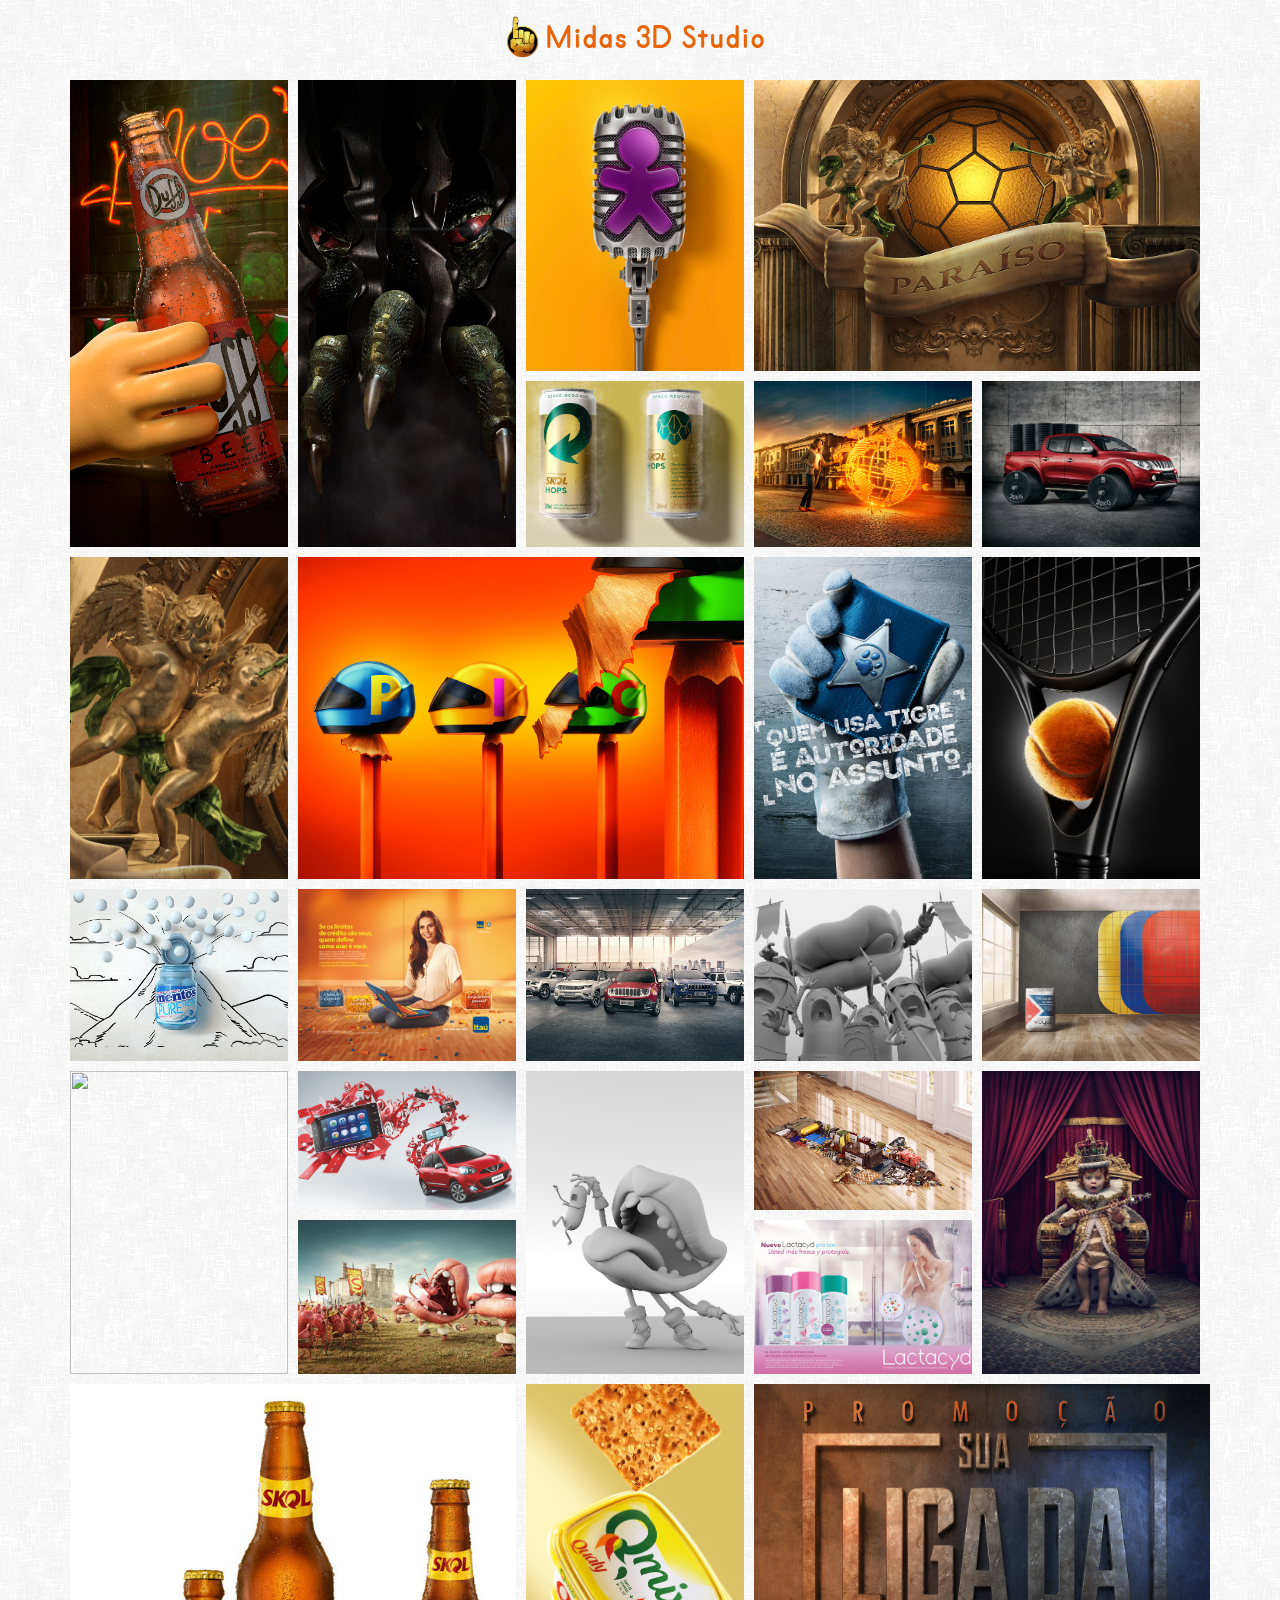
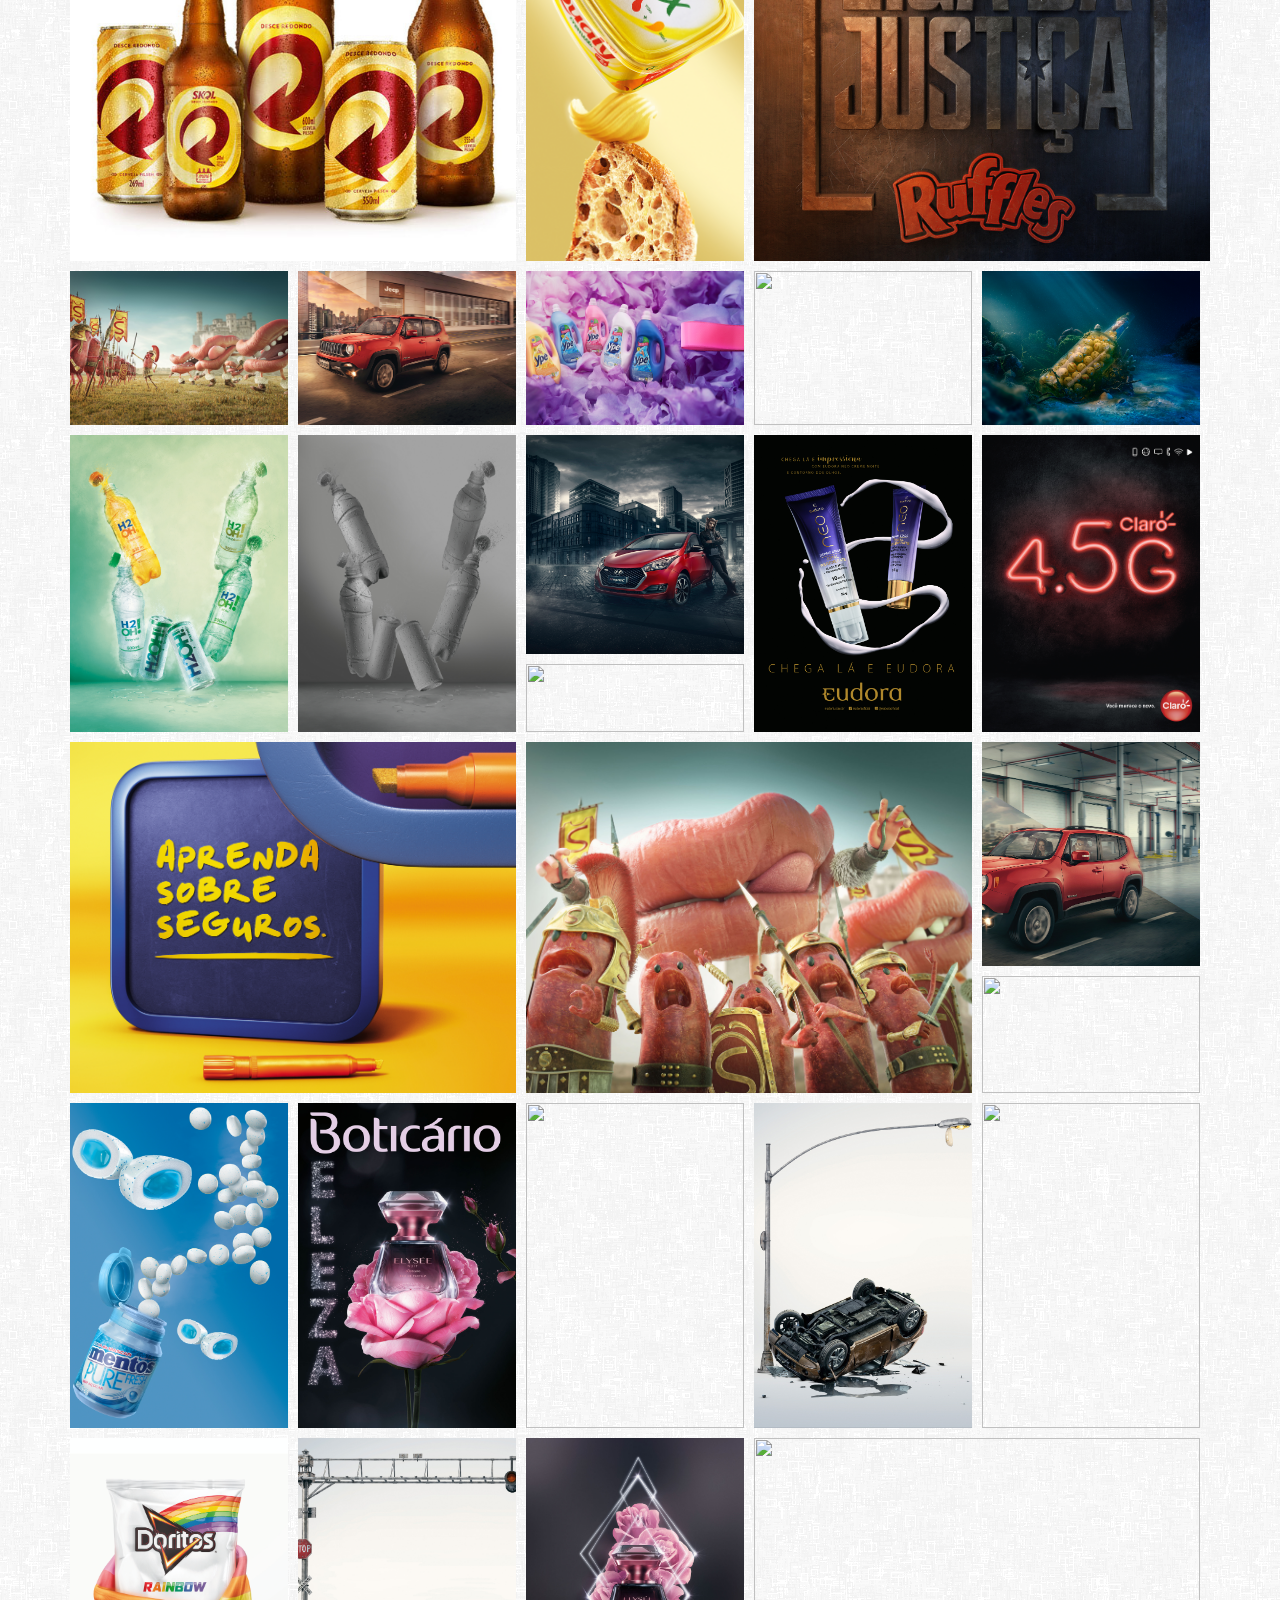
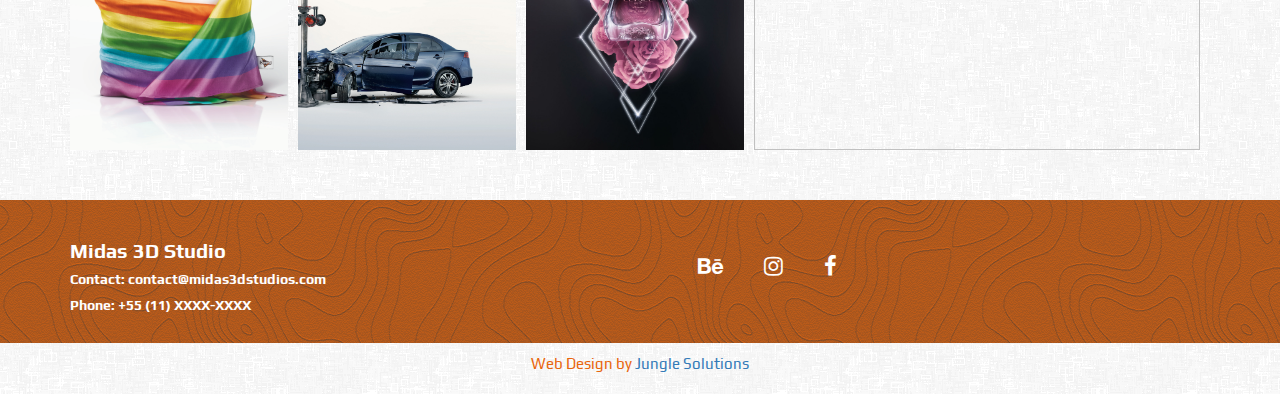
==== portfolio.html @ e20dd6f8 "add pictures" ====
<!DOCTYPE html>
<html dir="ltr">
<head>
  <meta charset="UTF-8">
  <!-- <meta name="viewport" content="width=device-width, initial-scale=1.0"> -->
  <meta name="viewport" content="width=device-width, initial-scale=1, shrink-to-fit=no">
  
  <!-- CSS files Libs -->
  <link rel="stylesheet" type="text/css" href="css/lib/bootstrap.min.css">
  <link rel="stylesheet" type="text/css" href="css/lib/lightbox.css">
  <link rel="stylesheet" type="text/css" href="css/lib/animate.css">
  <link rel="stylesheet" type="text/css" href="slick/slick.css"/>
  <link rel="stylesheet" type="text/css" href="slick/slick-theme.css"/>

  <!-- social midia icon-->
  <link rel="stylesheet" href="https://cdnjs.cloudflare.com/ajax/libs/font-awesome/4.7.0/css/font-awesome.min.css">

  <!-- Google Fonts -->
  <link href="https://fonts.googleapis.com/css?family=Marck+Script|Play" rel="stylesheet">

  <!-- CSS files -->
  <link rel="stylesheet" type="text/css" href="css/main.css">
  <link rel="stylesheet" type="text/css" href="css/header-portfolio.css">
  <link rel="stylesheet" type="text/css" href="css/sub-menus.css">
  <link rel="stylesheet" type="text/css" href="css/mosaic-portfolio.css">
  <link rel="stylesheet" type="text/css" href="css/signature.css">
	<link rel="stylesheet" type="text/css" href="css/footer.css">

  <title>Midas 3D Studio</title>

</head>
<body>
  <nav id="my-menu" class="navbar navbar-default navbar-fixed-top menu-style">
    <div class="container menu-container">
      <div class="navbar-header">
        <button type="button" class="navbar-toggle" data-toggle="collapse" data-target="#myNavbar">
          <span class="sr-only">Toggle navigation</span>
          <span class="icon-bar"></span>
          <span class="icon-bar"></span>
          <span class="icon-bar"></span>
        </button>
        <div class="navbar-brand">
          <a href="index.html" class ="artist-name1">
            <img class="logo"src="img/logo.png">
            <span >Midas 3D Studio</span>
          </a>
        </div>

      </div>
    </div>
  </nav>
 


<!-- Section PORTFOLIO-->

  <section id="portfolio">


    <div class="container">
      <div class="mosaic-wrap">

        <a id="img1" class="animated jackInTheBox picture-wrap" href="img/portfolio/image1.jpg" data-lightbox="roadtrip" data-title="Duff | Midas 3D Studio">
          <img  src="img/portfolio/image1.jpg" class="mosaic-picture" >
        </a>    
        <a id="img2" class="animated jackInTheBox delay-1s picture-wrap" href="img/portfolio/image2.jpg" data-lightbox="roadtrip" data-title="Monstro Mundo Estranho | Client: Editora Abril | Studio: QuadStudio">
          <img  src="img/portfolio/image2.jpg" class="mosaic-picture" >
        </a> 
		    <a id="img3" class="animated jackInTheBox delay-2s picture-wrap" href="img/portfolio/image3.jpg" data-lightbox="roadtrip" data-title="Vivo Meu Show | Client: Vivo | Agency: DPZ | Studio: Boreal">
          <img  src="img/portfolio/image3.jpg" class="mosaic-picture" >
        </a> 
        <a id="img4" class="animated jackInTheBox delay-1s picture-wrap" href="img/portfolio/image4.jpg" data-lightbox="roadtrip" data-title="Skol Hops | Client: Ambev | Studio: Fujocka Creative Images | Contribution: Rafael Mota">
          <img  src="img/portfolio/image4.jpg" class="mosaic-picture" >
        </a> 

        <a id="img5" class="animated jackInTheBox picture-wrap" href="img/portfolio/image5.jpg" data-lightbox="roadtrip" data-title="Paraiso | Agency: Africa | Studio: Boreal">
          <img  src="img/portfolio/image5.jpg" class="mosaic-picture" >
        </a> 

        <a id="img6" class="animated jackInTheBox picture-wrap" href="img/portfolio/image6.jpg" data-lightbox="roadtrip" data-title="Itau Cambio | Client: Itau | Agency: Dm9 | Studio: Boreal">
          <img  src="img/portfolio/image6.jpg" class="mosaic-picture" >
        </a> 
        <a id="img7" class="animated jackInTheBox picture-wrap" href="img/portfolio/image7.jpg" data-lightbox="roadtrip" data-title="Mitsubishi L200 - Academia | Client: Mitsubishi | Agency: Africa | Studio: Boreal">
          <img  src="img/portfolio/image7.jpg" class="mosaic-picture" >
        </a> 
        <a id="img8" class="animated jackInTheBox picture-wrap" href="img/portfolio/image8.jpg" data-lightbox="roadtrip" data-title="Paraiso | Agency: Africa | Studio: Boreal">
          <img  src="img/portfolio/image8.jpg" class="mosaic-picture" >
        </a> 
        <a id="img9" class="animated jackInTheBox picture-wrap" href="img/portfolio/image9.jpg" data-lightbox="roadtrip" data-title="Itau Pic | Client: Itau | Agency: Dm9 | Studio: Boreal">
          <img  src="img/portfolio/image9.jpg" class="mosaic-picture" >
        </a> 
        <a id="img10" class="animated jackInTheBox picture-wrap" href="img/portfolio/image10.jpg" data-lightbox="roadtrip" data-title="Conexoes Tigre | Client: Tigre | Studio: Boreal">
          <img  src="img/portfolio/image10.jpg" class="mosaic-picture" >
        </a> 
        <a id="img11" class="animated jackInTheBox picture-wrap" href="img/portfolio/image11.jpg" data-lightbox="roadtrip" data-title="Itau | Agency: Africa | Studio: Boreal">
          <img  src="img/portfolio/image11.jpg" class="mosaic-picture" >
        </a> 
         <a id="img12" class="animated jackInTheBox picture-wrap" href="img/portfolio/image12.jpg" data-lightbox="roadtrip" data-title="Mentos Vulcao | Client: Mentos | Agency: Neogama | Studio: Boreal">
          <img  src="img/portfolio/image12.jpg" class="mosaic-picture" >
        </a> 
         <a id="img13" class="animated jackInTheBox picture-wrap" href="img/portfolio/image13.jpg" data-lightbox="roadtrip" data-title="Itau | Client: Itau | Studio: Boreal">
          <img  src="img/portfolio/image13.jpg" class="mosaic-picture" >
        </a>               
         <a id="img14" class="animated jackInTheBox picture-wrap" href="img/portfolio/image14.jpg" data-lightbox="roadtrip" data-title="Jeep | Client: Jeep | Agency: LeoBurnett | Studio: Boreal">
          <img  src="img/portfolio/image14.jpg" class="mosaic-picture" >
        </a>     
         <a id="img15" class="animated jackInTheBox picture-wrap" href="img/portfolio/image15.jpg" data-lightbox="roadtrip" data-title="Salamitos Sadia | Client: Sadia | Studio: Boreal">
          <img  src="img/portfolio/image15.jpg" class="mosaic-picture" >
        </a>     
         <a id="img16" class="animated jackInTheBox picture-wrap" href="img/portfolio/image16.jpg" data-lightbox="roadtrip" data-title="Telha Norte | Client: Telha Norte | Agency: Ogilvy | Studio: Boreal">
          <img  src="img/portfolio/image16.jpg" class="mosaic-picture" >
        </a>     
       	<a id="img17" class="animated jackInTheBox picture-wrap" href="img/portfolio/image17.jpg" data-lightbox="roadtrip" data-title="Sangue Tipo C | Agency: Publicis | Studio: Boreal">
          <img  src="img/portfolio/image17.jpg" class="mosaic-picture" >
        </a>   
       	<a id="img18" class="animated jackInTheBox picture-wrap" href="img/portfolio/image18.jpg" data-lightbox="roadtrip" data-title="Nissan Multimidia March | Agency: LewLara | Studio: Boreal | Colaboration: Roberto Jun">
          <img  src="img/portfolio/image18.jpg" class="mosaic-picture" >
        </a> 
       	<a id="img19" class="animated jackInTheBox picture-wrap" href="img/portfolio/image19.jpg" data-lightbox="roadtrip" data-title="Salamitos Sadia | Client: Sadia | Studio: Boreal">
          <img  src="img/portfolio/image19.jpg" class="mosaic-picture" >
        </a> 
      	<a id="img20" class="animated jackInTheBox picture-wrap" href="img/portfolio/image20.jpg" data-lightbox="roadtrip" data-title="Salamitos Sadia | Client: Sadia | Studio: Boreal">
          <img  src="img/portfolio/image20.jpg" class="mosaic-picture" >
        </a>        
      	<a id="img21" class="animated jackInTheBox picture-wrap" href="img/portfolio/image21.jpg" data-lightbox="roadtrip" data-title="Tok & Stock | Client: Tok&Stock | Agency: Dm9 | Studio: QuadStudio">
          <img  src="img/portfolio/image21.jpg" class="mosaic-picture" >
        </a>   
      	<a id="img22" class="animated jackInTheBox picture-wrap" href="img/portfolio/image22.jpg" data-lightbox="roadtrip" data-title="Lactacyd | Client: Safoni | Agency: Publicis | Studio: Boreal">
          <img  src="img/portfolio/image22.jpg" class="mosaic-picture" >
        </a>  

      	<a id="img23" class="animated jackInTheBox picture-wrap" href="img/portfolio/image23.jpg" data-lightbox="roadtrip" data-title="Personal Victoria | Client:  Personal | Agency: Talent | Studio: Boreal">
          <img  src="img/portfolio/image23.jpg" class="mosaic-picture" >
        </a>  

      	<a id="img24" class="animated jackInTheBox picture-wrap" href="img/portfolio/image24.jpg" data-lightbox="roadtrip" data-title="Skol | Client: Ambev | Studio: Fujocka">
          <img  src="img/portfolio/image24.jpg" class="mosaic-picture" >
        </a>  
      	<a id="img25" class="animated jackInTheBox picture-wrap" href="img/portfolio/image25.jpg" data-lightbox="roadtrip" data-title="Qualy Equilibrio | Agency: Africa | Studio: Boreal">
          <img  src="img/portfolio/image25.jpg" class="mosaic-picture" >
        </a> 

      	<a id="img26" class="animated jackInTheBox picture-wrap" href="img/portfolio/image26.jpg" data-lightbox="roadtrip" data-title="Salamitos Sadia | Client: Sadia | Studio: Boreal">
          <img  src="img/portfolio/image26.jpg" class="mosaic-picture" >
        </a> 


      	<a id="img27" class="animated jackInTheBox picture-wrap" href="img/portfolio/image27.jpg" data-lightbox="roadtrip" data-title="Liga da Justica | Client: Ruffles | Agency: AlmapBBDO | Studio: Boreal">
          <img  src="img/portfolio/image27.jpg" class="mosaic-picture" >
        </a> 

      	<a id="img28" class="animated jackInTheBox picture-wrap" href="img/portfolio/image28.jpg" data-lightbox="roadtrip" data-title="Jeep | Client: Jeep | Agency: LeoBurnett | Studio: Boreal">
          <img  src="img/portfolio/image28.jpg" class="mosaic-picture" >
        </a> 
      	<a id="img29" class="animated jackInTheBox picture-wrap" href="img/portfolio/image29.jpg" data-lightbox="roadtrip" data-title="Ype | Client: Ype | Agency: Neogama | Studio: Boreal">
          <img  src="img/portfolio/image29.jpg" class="mosaic-picture" >
        </a> 

      	<a id="img30" class="animated jackInTheBox picture-wrap" href="img/portfolio/image30.jpg" data-lightbox="roadtrip" data-title="Boticario Ogro Week | Client: O Boticario | Agency: AlmaqBBDO | Studio: Boreal | Colaboration: Roberto Jun">
          <img  src="img/portfolio/image30.jpg" class="mosaic-picture" >
        </a> 
      	<a id="img31" class="animated jackInTheBox picture-wrap" href="img/portfolio/image31.jpg" data-lightbox="roadtrip" data-title="">
          <img  src="img/portfolio/image31.jpg" class="mosaic-picture" >
        </a> 
      	<a id="img32" class="animated jackInTheBox picture-wrap" href="img/portfolio/image32.jpg" data-lightbox="roadtrip" data-title="">
          <img  src="img/portfolio/image32.jpg" class="mosaic-picture" >
        </a> 

      	<a id="img33" class="animated jackInTheBox picture-wrap" href="img/portfolio/image33.jpg" data-lightbox="roadtrip" data-title="">
          <img  src="img/portfolio/image33.jpg" class="mosaic-picture" >
        </a> 

      	<a id="img34" class="animated jackInTheBox picture-wrap" href="img/portfolio/image34.jpg" data-lightbox="roadtrip" data-title="Hyundai HB20 | Client: Hyundai | Agency: Mais | Studio: Boreal">
          <img  src="img/portfolio/image34.jpg" class="mosaic-picture" >
        </a> 

      	<a id="img35" class="animated jackInTheBox picture-wrap" href="img/portfolio/image35.jpg" data-lightbox="roadtrip" data-title="Oral B | Client: Oral B | Agency: Publicis | Studio: Boreal">
          <img  src="img/portfolio/image35.jpg" class="mosaic-picture" >
        </a> 

      	<a id="img36" class="animated jackInTheBox picture-wrap" href="img/portfolio/image36.jpg" data-lightbox="roadtrip" data-title="Eudora Siage | Client: Eudora | Agency: Africa | Studio: Boreal">
          <img  src="img/portfolio/image36.jpg" class="mosaic-picture" >
        </a> 
      	<a id="img37" class="animated jackInTheBox picture-wrap" href="img/portfolio/image37.jpg" data-lightbox="roadtrip" data-title="Claro 4.5G Neon | Client: Claro | Agency: Talent Marcel Sao Paulo | Studio: Boreal">
          <img  src="img/portfolio/image37.jpg" class="mosaic-picture" >
        </a> 

      	<a id="img38" class="animated jackInTheBox picture-wrap" href="img/portfolio/image38.jpg" data-lightbox="roadtrip" data-title="Itau Seguros | Client: Itau | Agencia: Dm9 | Studio: Boreal">
          <img  src="img/portfolio/image38.jpg" class="mosaic-picture" >
        </a> 

      	<a id="img39" class="animated jackInTheBox picture-wrap" href="img/portfolio/image39.jpg" data-lightbox="roadtrip" data-title="Salamitos Sadia | Client: Sadia | Studio: Boreal">
          <img  src="img/portfolio/image39.jpg" class="mosaic-picture" >
        </a> 

      	<a id="img40" class="animated jackInTheBox picture-wrap" href="img/portfolio/image40.jpg" data-lightbox="roadtrip" data-title="Jeep | Client: Jeep | Agency: LeoBurnett | Studio: Boreal">
          <img  src="img/portfolio/image40.jpg" class="mosaic-picture" >
        </a> 

      	<a id="img41" class="animated jackInTheBox picture-wrap" href="img/portfolio/image41.jpg" data-lightbox="roadtrip" data-title="Sangue Tipo C | Agency: Publicis | Studio: Boreal">
          <img  src="img/portfolio/image41.jpg" class="mosaic-picture" >
        </a> 

      	<a id="img42" class="animated jackInTheBox picture-wrap" href="img/portfolio/image42.jpg" data-lightbox="roadtrip" data-title="Mentos KV Vertical Azul | Client: Mentos | Agency: Neogama | Studio: Boreal">
          <img  src="img/portfolio/image42.jpg" class="mosaic-picture" >
        </a> 


      	<a id="img43" class="animated jackInTheBox picture-wrap" href="img/portfolio/image43.jpg" data-lightbox="roadtrip" data-title="Elysee Nuit | Client: O Boticario | Agency: Almap | Studio: Boreal">
          <img  src="img/portfolio/image43.jpg" class="mosaic-picture" >
        </a> 


      	<a id="img44" class="animated jackInTheBox picture-wrap" href="img/portfolio/image44.jpg" data-lightbox="roadtrip" data-title="Boticario | CLient: O Boticario | Agency: Almaq BBDO | Studio: Boreal | Colaboration: Vinicius Valente">
          <img  src="img/portfolio/image44.jpg" class="mosaic-picture" >
        </a> 

      	<a id="img45" class="animated jackInTheBox picture-wrap" href="img/portfolio/image45.jpg" data-lightbox="roadtrip" data-title="Tim - Nao txt ao dirigir | Agency: Neogama | Studio: Boreal">
          <img  src="img/portfolio/image45.jpg" class="mosaic-picture" >
        </a> 

      	<a id="img46" class="animated jackInTheBox picture-wrap" href="img/portfolio/image46.jpg" data-lightbox="roadtrip" data-title="Natal - O Boticario | Client: O Boticario | Agency: AlmaqBBDO | Studio: Boreal">
          <img  src="img/portfolio/image46.jpg" class="mosaic-picture" >
        </a> 

      	<a id="img47" class="animated jackInTheBox picture-wrap" href="img/portfolio/image47.jpg" data-lightbox="roadtrip" data-title="Doritos - Rainbown | Client: Pepsico | Agency: Neogama | Studio: Boreal">
          <img  src="img/portfolio/image47.jpg" class="mosaic-picture" >
        </a>         

      	<a id="img48" class="animated jackInTheBox picture-wrap" href="img/portfolio/image48.jpg" data-lightbox="roadtrip" data-title="Tim - Nao txt ao dirigir | Agency: Neogama | Studio: Boreal">
          <img  src="img/portfolio/image48.jpg" class="mosaic-picture" >
        </a>  

      	<a id="img49" class="animated jackInTheBox picture-wrap" href="img/portfolio/image49.jpg" data-lightbox="roadtrip" data-title="Elysee Nuit | Client: O Boticario | Agency: Almap | Studio: Boreal">
          <img  src="img/portfolio/image49.jpg" class="mosaic-picture" >
        </a>  

      	<a id="img50" class="animated jackInTheBox picture-wrap" href="img/portfolio/image50.jpg" data-lightbox="roadtrip" data-title="Boticario Dia da Mulher | Client: O Boticario | Agency: AlmaqBBDO | Studio: Boreal | Colaboration: Roberto Jun">
          <img  src="img/portfolio/image50.jpg" class="mosaic-picture" >
        </a>  

      </div>


    </div>

  
  </section>


  <!-- signature - Wed Designed -->
  <!-- signature - Wed Designed -->
  <footer>
  	<div class="container footer-wrap">
  		<div class="footer-contact">
  			<h3>Midas 3D Studio<br></h3>

  			<h4>Contact: contact@midas3dstudios.com</h4>
  			<h4>Phone: +55 (11) XXXX-XXXX</h4>
  		</div>
  
      <ul class="footer-social lista-social-midias">
      	<li>
      		<a href="http://www.behance.net/andressareigadas" target="_blank" class="fa fa-behance"></a>
      	</li>
      	<li>
      		<a href="http://www.instagram.com/andressa_reigadas" class="fa fa-instagram" target="_blank"></a>
      	</li>
      	<li>
      		<a href="http://www.facebook.com/andressa.reigadas" class="fa fa-facebook" target="_blank"></a>
      	</li>
      </ul>
  	
  	</div>
  </footer>

  <div class="web-designed">
    <p>Web Design by <a href="mailto:paulo.reigadas@gmail.com?Subject=Hello,%20I%20saw%20Andressas%20webpage" target="_top">Jungle Solutions</a></p>

  </div>
  
  <!-- JavaScript - libs -->
  <script src="js/lib/jquery.js"></script>
  <script src="js/lib/bootstrap.min.js"></script>
  <script src="js/lib/lightbox.js"></script>
  <script src="slick/slick.min.js"></script>

  <!-- JavaScript files -->
  <script src="js/main-portfolio.js"></script>
  <!-- <script src="js/layers.js"></script> -->
  <!-- <script src="js/contact.js"></script> -->
  <!-- <script src="js/clients.js"></script>   -->
</body>

</html>
---- css/main.css ----
/*orange color - rgb(232,101,12);*/
/* gray - rgb(212, 223, 225); */
/*
  768 iPda width
  iphone x - 350px*/

html, body{
  font-family: 'Play', "Times New Roman", Times, sans-serif;
  width: 100%;
  height: 100%;
   -webkit-touch-callout: none;
  -webkit-user-select: none;
  -khtml-user-select: none;
  -moz-user-select: none;
  -ms-user-select: none;
  user-select: none;
}

header{
  width: 100%;
  height :auto;
}

body{
  font-family: 'Play', "Times New Roman", Times, sans-serif;
  background-image: url(../img/pattern4.png);
  background-color: #ffffff
}


h2, h3, h4{
  color:rgb(232,101,12);
  font-weight: bold;
  
}

h2{
  font-size: 40px;
}

h3{
  font-size: 30px;
}

h4{
  font-size: 25px;
}


@font-face {
  font-family: Dysentery;
  src: url("../fonts/dysentery/dysentery.ttf") format("opentype") ;
}


@font-face {
  font-family: Primer;
  src: url("../fonts/primer/primer.ttf") format("opentype") ;
}

@font-face {
  font-family: Primer-Bold;
  src: url("../fonts/primer/primer-bold.ttf") format("opentype") ;
}
---- css/header-portfolio.css ----
/*orange color - rgb(232,101,12);*/
/* gray - rgb(212, 223, 225); */
header{
  height: 100%;
  position: relative;
}

.menu-style{
  background-color: transparent;
  padding-top: 0px;
  margin-top: 0px;
  padding-bottom: 20px;
  border:0;
  border-radius: 0;
}

.menu-style2{
  background-image: url(../img/pattern6.png);
  background-color:#050505;
  z-index: 99;
}
.artist-name1{
  font-family: 'Primer-Bold';
  color: white;
  font-weight: bold;
  /*font-size: 28px;*/
  display: flex;
  align-items: center;
  color: rgb(232,101,12);
}
/*.menu-font-style1{
  font-family: 'Play', sans-serif;
  font-weight: bold;
}*/

.menu-container{
  display: flex;
  justify-content: space-between;
}

.lista-social-midias li{
  display: inline;
  padding: 18px;
  font-size: 22px;
}

/*mudando as cores do logo das midias socias*/
.fa-facebook, .fa-instagram, .fa-behance{
  text-decoration: none;
  /*color: rgb(232,101,12);*/
}

.logo{
  width: 45px;
  height: 45px;
}


@media screen and (min-width: 1024px){
  body{
    font-size: 15px; /*14px default */
  }
  .navbar-brand{
    font-size: 35px;/*18px default */
  }
  
  .menu-font-style1{
    color: white;
    /* font-size: 19px; */
  }

  

  /*change the style when the mouse is over*/
  .artist-name1:hover, .menu-font-style1:hover {
    text-decoration: none;
    color: rgb(232,101,12);
  }

  /*change the style when the mouse is over*/
  .artist-name2:hover, .menu-font-style2:hover{
    /* color: black; */
    text-decoration: none;
    color: rgb(232,101,12);
  }


  

}

@media screen and (max-width: 1024px) and (min-width: 768px){ /*768 iPda width*/
  body{
    font-size: 14px; /*14px default */
  }
  .navbar-brand{
    font-size: 30px;/*18px default */
  }

  
  .menu-font-style1{
    color: white;
    /* font-size: 19px; */
  }

  

  /*change the style when the mouse is over*/
  .artist-name1:hover, .menu-font-style1:hover {
    text-decoration: none;
    color: rgb(232,101,12);
  }

  /*change the style when the mouse is over*/
  .artist-name2:hover, .menu-font-style2:hover{
    /* color: black; */
    text-decoration: none;
    color: rgb(232,101,12);
  }

  
}

@media screen and (max-width: 767px) and (min-width: 551px){ /*768 iPda width*/
  body{
    font-size: 13px; /*14px default */
  }
  .navbar-brand{
    font-size: 25px;/*18px default */
  }

  
  .menu-font-style1{
    color: white;
    /* font-size: 19px; */
  }

  
  .lista-social-midias{

    font-size: 19px;
  }

  /*change the style when the mouse is over*/
  .artist-name1:hover, .menu-font-style1:hover {
    text-decoration: none;
    color: rgb(232,101,12);
  }

  /*change the style when the mouse is over*/
  .artist-name2:hover, .menu-font-style2:hover{
    /* color: black; */
    text-decoration: none;
    color: rgb(232,101,12);
  }


  

}


@media screen and (max-width: 550px) and (min-width: 375px){
  body{
    font-size: 12px;
  }
  .navbar-brand{
    font-size: 20px;
  }
  .navbar-toggle{
    transform: scale(0.7);
  }
  .menu-style{
    padding: 0;
  }

 
  .menu-font-style1{
    color: white;
    /* font-size: 19px; */
  }
  
 
}


@media screen and (max-width: 374px) /*and (min-width: 0px)*/{ /* 375px width - size of iphone 6 */
  body{
    font-size: 12px;
  }

  .navbar-brand{
    font-size: 16px;
  }

  .navbar-toggle{
    transform: scale(0.7);
  }

 
  .menu-font-style1{
    color: white;
    /* font-size: 19px; */
  }
  
}
---- css/sub-menus.css ----
.sub-menu{
  margin-top:40px;
  text-align: left;
  font-family: 'Play', sans-serif;
  font-weight: bold;
}

.sub-menu-art{
  margin-top: 0px;
  margin-bottom: 30px;
}

.p-sub-menu{
  font-weight:bold;
  margin-bottom: 30px;
  text-align: center;
}

@media screen and (min-width: 1024px){
  .sub-menu h2{
    font-size: 35px;
  }

  .p-sub-menu{
    font-size: 28px;
  }
}

@media screen and (max-width: 1024px) and (min-width: 768px){
  .sub-menu h2{
    font-size: 35px;
  }

  .p-sub-menu{
    font-size: 28px;
  }
}

@media screen and (max-width: 767px) and (min-width: 551px){ 
  .sub-menu h2{
    font-size: 28px;
  }

  .p-sub-menu{
    font-size: 24px;
  }
}
@media screen and (max-width: 550px) and (min-width: 375px){
  .sub-menu h2{
    font-size: 26px;
  }

  .p-sub-menu{
    font-size: 20px;
  }
}

@media screen and (max-width: 374px) {
  .sub-menu h2{
    font-size: 22px;
  }

  .p-sub-menu{
    font-size: 18px;
  }
}


#portfolio{
  position: relative;
  padding-bottom: 50px;
}


#clients{
  background-image: url(../img/pattern6.png);
  background-color:#050505;
}

#sub-menu-clients{
  color: white;

}

#sub-menu-partners{
  color: white;
}

.web-designed{
  margin: 5px;
  text-align: center;
}
---- css/mosaic-portfolio.css ----
/*orange color - rgb(232,101,12);*/
/* gray - rgb(212, 223, 225); */

/*
  768 iPda width

  iphone x - 350px
*/

.mosaic-wrap{
  padding-top: 80px;
  display: grid;
  grid-template-rows: 1fr;
  grid-gap: 10px;
  /*align-items: stretch;*/
}

.mosaic-picture {
  width: 100%;
  height: 100%;
  /*align-self: stretch;*/
  object-fit: cover;
  overflow: hidden;
}


.mosaic-picture:hover{
  transform: scale(1.04);
}

@media screen and (min-width: 1024px){ 
  .mosaic-wrap{
    grid-template-columns: repeat(5, 1fr) ;
  } 

  #img1{
    grid-column: 1/2;
    grid-row: 1/3;
  }
  #img2{
    grid-column: 2/3;
    grid-row: 1/3;
  } 
  #img3{
    grid-column: 3/4;
    grid-row: 1/2;
  } 
  #img4{
    grid-column: 3/4;
    grid-row: 2/3;
  } 
  #img5{
    grid-column: 4/6;
    grid-row: 1/2;
  } 
  #img6{
    grid-column: 4/5;
    grid-row: 2/3;
  } 
  #img7{
    grid-column: 5/6;
    grid-row: 2/3;
  } 

  #img8{
    grid-column: 1/2;
    grid-row: 3/4;
  } 

  #img9{
    grid-column: 2/4;
    grid-row: 3/4;
  } 

  #img10{
    grid-column: 4/5;
    grid-row: 3/4;
  } 
  #img11{
    grid-column: 5/6;
    grid-row: 3/4;
  } 

  #img12{
    grid-column: 1/2;
    grid-row: 4/5;
  } 
  #img13{
    grid-column: 2/3;
    grid-row: 4/5;
  } 

  #img14{
    grid-column: 3/4;
    grid-row: 4/5;
  } 
  #img15{
    grid-column: 4/5;
    grid-row: 4/5;
  } 
  #img16{
    grid-column: 5/6;
    grid-row: 4/5;
  } 

  /*row5*/
  #img17{
    grid-column: 1/2;
    grid-row: 5/7;
  } 
  #img18{
    grid-column: 2/3;
    grid-row: 5/6;
  } 
  #img19{
    grid-column: 2/3;
    grid-row: 6/7;
  } 
  #img20{
    grid-column: 3/4;
    grid-row: 5/7;
  } 
  #img21{
    grid-column: 4/5;
    grid-row: 5/6;
  } 
  #img22{
    grid-column: 4/5;
    grid-row: 6/7;
  } 

  #img23{
    grid-column: 5/6;
    grid-row: 5/7;
  } 

  #img24{
    grid-column: 1/3;
    grid-row: 7/8;
  } 

  #img25{
    grid-column: 3/4;
    grid-row: 7/8;
  } 
  #img26{
    grid-column: 1/2;
    grid-row: 8/9;
  } 

  #img27{
    grid-column: 4/7;
    grid-row: 7/8;
  } 

  #img28{
    grid-column: 2/3;
    grid-row: 8/9;
  } 

  #img29{
    grid-column: 3/4;
    grid-row: 8/9;
  } 
  #img30{
    grid-column: 4/5;
    grid-row: 8/9;
  } 
  #img31{
    grid-column: 5/6;
    grid-row: 8/9;
  } 


  #img32{
    grid-column: 1/2;
    grid-row: 9/11;
  } 
  #img33{
    grid-column: 2/3;
    grid-row: 9/11;
  } 
  #img34{
    grid-column: 3/4;
    grid-row: 9/10;
  } 
  #img35{
    grid-column: 3/4;
    grid-row: 10/11;
  } 
  #img36{
    grid-column: 4/5;
    grid-row: 9/11;
  } 
  #img37{
    grid-column: 5/6;
    grid-row: 9/11;
  } 

  #img38{
    grid-column: 1/3;
    grid-row: 11/13;
  } 

  #img39{
    grid-column: 3/5;
    grid-row: 11/13;
  } 

  #img40{
    grid-column: 5/6;
    grid-row: 11/12;
  } 

  #img41{
    grid-column: 5/6;
    grid-row: 12/13;
  } 


  #img42{
    grid-column: 1/2;
    grid-row: 13/15;
  } 


  #img43{
    grid-column: 2/3;
    grid-row: 13/15;
  } 

  #img44{
    grid-column: 3/4;
    grid-row: 13/15;
  } 

  #img45{
    grid-column: 4/5;
    grid-row: 13/15;
  } 

  #img46{
    grid-column: 5/6;
    grid-row: 13/15;
  } 

  #img47{
    grid-column: 1/2;
    grid-row: 15/17;
  } 

  #img48{
    grid-column: 2/3;
    grid-row: 15/17;
  } 

  #img49{
    grid-column: 3/4;
    grid-row: 15/17;
  } 

  #img50{
    grid-column: 4/6;
    grid-row: 15/17;
  } 


}


@media screen and (max-width: 1023px) and (min-width: 800px){
  .mosaic-wrap{
     
    grid-template-columns: repeat(4 , 1fr) ;
  
  } 

  #img1{
    grid-column: 1/2;
    grid-row: 1/2;
  }
  #img2{
    grid-column: 2/3;
    grid-row: 1/2;
  } 
  #img3{
    grid-column: 3/4;
    grid-row: 1/2;
  } 
  #img4{
    grid-column: 1/2;
    grid-row: 2/3;
  } 
  #img5{
    grid-column: 2/4;
    grid-row: 2/3;
  }
  #img6{
    grid-column: 3/4;
    grid-row: 3/4;
  } 
  #img7{
    grid-column: 1/3;
    grid-row: 3/4;
  } 
  #img9{
    grid-column: 1/4;
    grid-row: 4/5;
  } 
  #img8{
    grid-column: 1/2;
    grid-row: 5/6;
  } 
  #img10{
    grid-column: 2/3;
    grid-row: 5/6;
  } 
  #img11{
    grid-column: 3/4;
    grid-row: 5/6;
  } 
  #img12{
    grid-column: 1/2;
    grid-row: 6/7;
  } 
  #img13{
    grid-column: 2/3;
    grid-row: 6/7;
  } 
  #img14{
    grid-column: 3/4;
    grid-row: 6/7;
  } 
  #img15{
    grid-column: 1/2;
    grid-row: 7/8;
  } 
  #img16{
    grid-column: 2/3;
    grid-row: 7/8;
  } 
  #img17{
    grid-column: 3/4;
    grid-row: 7/9;
  } 
  #img18{
    grid-column: 1/2;
    grid-row: 8/9;
  } 
  #img19{
    grid-column: 2/3;
    grid-row: 8/9;
  } 
  #img20{
    grid-column: 1/2;
    grid-row: 9/11;
  } 
  #img21{
    grid-column: 2/4;
    grid-row: 9/10;
  } 
  #img22{
    grid-column: 2/4;
    grid-row: 10/11;
  } 
  #img23{
    grid-column: 1/2;
    grid-row: 11/12;
  } 
  #img24{
    grid-column: 2/3;
    grid-row: 11/12;
  } 
  #img25{
    grid-column: 3/4;
    grid-row: 11/12;
  } 
  #img26{
    grid-column: 1/2;
    grid-row: 12/13;
  } 
  #img27{
    grid-column: 2/3;
    grid-row: 12/14;
  } 
  #img28{
    grid-column: 1/2;
    grid-row: 13/14;
  } 
  #img29{
    grid-column: 3/4;
    grid-row: 12/13;
  } 
  #img30{
    grid-column: 3/4;
    grid-row: 13/14;
  } 
  #img31{
    grid-column: 2/3;
    grid-row: 14/15;
  } 
  #img32{
    grid-column: 1/2;
    grid-row: 14/16;
  } 

  #img33{
    grid-column: 3/4;
    grid-row: 14/16;
  } 
  #img34{
    grid-column: 2/3;
    grid-row: 15/16;
  } 
  #img35{
    grid-column: 1/2;
    grid-row: 16/17;
  } 
  #img36{
    grid-column: 2/3;
    grid-row: 16/17;
  } 
  #img37{
    grid-column: 3/4;
    grid-row: 16/17;
  } 
  #img39{
    grid-column: 1/4;
    grid-row: 17/18;
  } 
  #img38{
    grid-column: 1/2;
    grid-row: 18/19;
  } 
  #img40{
    grid-column: 2/3;
    grid-row: 18/19;
  } 
  #img41{
    grid-column: 3/4;
    grid-row: 18/19;
  } 
  #img42{
    grid-column: 1/2;
    grid-row: 19/20;
  } 
  #img43{
    grid-column: 2/3;
    grid-row: 19/20;
  } 
  #img44{
    grid-column: 3/4;
    grid-row: 19/20;
  } 
  #img45{
    grid-column: 1/2;
    grid-row: 20/22;
  } 
  #img46{
    grid-column: 2/3;
    grid-row: 20/21;
  } 
  #img47{
    grid-column: 3/4;
    grid-row: 20/22;
  } 
  #img48{
    grid-column: 2/3;
    grid-row: 21/22;
  } 
  #img49{
    grid-column: 1/2;
    grid-row: 22/23;
  } 
  #img50{
    grid-column: 2/4;
    grid-row: 22/23;
  }   

  
}

@media screen and (max-width: 799px) and (min-width: 500px){
  .mosaic-wrap{
     
    grid-template-columns: repeat(3 , 1fr) ;
  
  } 

  #img1{
    grid-column: 1/2;
    grid-row: 1/2;
  }
  #img2{
    grid-column: 2/3;
    grid-row: 1/2;
  } 
  #img3{
    grid-column: 3/4;
    grid-row: 1/2;
  } 
  #img4{
    grid-column: 1/2;
    grid-row: 2/3;
  } 
  #img5{
    grid-column: 2/4;
    grid-row: 2/3;
  }
  #img6{
    grid-column: 3/4;
    grid-row: 3/4;
  } 
  #img7{
    grid-column: 1/3;
    grid-row: 3/4;
  } 
  #img9{
    grid-column: 1/4;
    grid-row: 4/5;
  } 
  #img8{
    grid-column: 1/2;
    grid-row: 5/6;
  } 
  #img10{
    grid-column: 2/3;
    grid-row: 5/6;
  } 
  #img11{
    grid-column: 3/4;
    grid-row: 5/6;
  } 
  #img12{
    grid-column: 1/2;
    grid-row: 6/7;
  } 
  #img13{
    grid-column: 2/3;
    grid-row: 6/7;
  } 
  #img14{
    grid-column: 3/4;
    grid-row: 6/7;
  } 
  #img15{
    grid-column: 1/2;
    grid-row: 7/8;
  } 
  #img16{
    grid-column: 2/3;
    grid-row: 7/8;
  } 
  #img17{
    grid-column: 3/4;
    grid-row: 7/9;
  } 
  #img18{
    grid-column: 1/2;
    grid-row: 8/9;
  } 
  #img19{
    grid-column: 2/3;
    grid-row: 8/9;
  } 
  #img20{
    grid-column: 1/2;
    grid-row: 9/11;
  } 
  #img21{
    grid-column: 2/4;
    grid-row: 9/10;
  } 
  #img22{
    grid-column: 2/4;
    grid-row: 10/11;
  } 
  #img23{
    grid-column: 1/2;
    grid-row: 11/12;
  } 
  #img24{
    grid-column: 2/3;
    grid-row: 11/12;
  } 
  #img25{
    grid-column: 3/4;
    grid-row: 11/12;
  } 
  #img26{
    grid-column: 1/2;
    grid-row: 12/13;
  } 
  #img27{
    grid-column: 2/3;
    grid-row: 12/14;
  } 
  #img28{
    grid-column: 1/2;
    grid-row: 13/14;
  } 
  #img29{
    grid-column: 3/4;
    grid-row: 12/13;
  } 
  #img30{
    grid-column: 3/4;
    grid-row: 13/14;
  } 
  #img31{
    grid-column: 2/3;
    grid-row: 14/15;
  } 
  #img32{
    grid-column: 1/2;
    grid-row: 14/16;
  } 

  #img33{
    grid-column: 3/4;
    grid-row: 14/16;
  } 
  #img34{
    grid-column: 2/3;
    grid-row: 15/16;
  } 
  #img35{
    grid-column: 1/2;
    grid-row: 16/17;
  } 
  #img36{
    grid-column: 2/3;
    grid-row: 16/17;
  } 
  #img37{
    grid-column: 3/4;
    grid-row: 16/17;
  } 
  #img39{
    grid-column: 1/4;
    grid-row: 17/18;
  } 
  #img38{
    grid-column: 1/2;
    grid-row: 18/19;
  } 
  #img40{
    grid-column: 2/3;
    grid-row: 18/19;
  } 
  #img41{
    grid-column: 3/4;
    grid-row: 18/19;
  } 
  #img42{
    grid-column: 1/2;
    grid-row: 19/20;
  } 
  #img43{
    grid-column: 2/3;
    grid-row: 19/20;
  } 
  #img44{
    grid-column: 3/4;
    grid-row: 19/20;
  } 
  #img45{
    grid-column: 1/2;
    grid-row: 20/22;
  } 
  #img46{
    grid-column: 2/3;
    grid-row: 20/21;
  } 
  #img47{
    grid-column: 3/4;
    grid-row: 20/22;
  } 
  #img48{
    grid-column: 2/3;
    grid-row: 21/22;
  } 
  #img49{
    grid-column: 1/2;
    grid-row: 22/23;
  } 
  #img50{
    grid-column: 2/4;
    grid-row: 22/23;
  }   

}




@media screen and (max-width: 499px) {

  .mosaic-wrap{
    grid-template-columns: 1fr 1fr;
  
  } 
}
---- css/signature.css ----
.web-designed{
	width: 100%;

/*background-color: black;*/
	color: rgb(232,101,12);
  margin: 0px;
  padding: 10px;
  text-align: center;

}
---- css/footer.css ----
/*orange color - rgb(232,101,12);*/
/* gray - rgb(212, 223, 225); */

footer{
  padding: 20px;
  background-image: url(../img/pattern6.png);
  /*background-color:#050505;*/
  background-color: rgb(232,101,12);
  color: white;
}

footer address: last-child{
  margin-bottom: 0;
}

.footer-wrap{
  display: grid;
  grid-template-columns: 1fr 1fr;
 	grid-template-rows: 1fr;
 	align-items: center;
 	color: white;
}

.footer-contact{
  grid-column: 1/2;
  grid-row: 1/2;
 	color: white;
}

.footer-contact h4, h3{
	color: white
}

.footer-social{
  grid-column: 2/2;
  grid-row: 1/2;
}

.footer-social a{
	color: white;
}


@media screen and (min-width: 1024px){
	.footer-contact h3{
		font-size: 20px;
	}

	.footer-contact h4{
		font-size: 14px;
	}

}

@media screen and (max-width: 1024px) and (min-width: 768px){

	.footer-contact h3{
		font-size: 16px;
	}

	.footer-contact h4{
		font-size: 12px;
	}

}

@media screen and (max-width: 767px) and (min-width: 551px){ 

	.footer-contact h3{
		font-size: 15px;
	}

	.footer-contact h4{
		font-size: 11px;
	}

}
@media screen and (max-width: 550px) and (min-width: 375px){
	.footer-contact h3{
		font-size: 15px;
	}

	.footer-contact h4{
		font-size: 11px;
	}
}

@media screen and (max-width: 374px) {
 	.footer-contact h3{
		font-size: 14px;
	}

	.footer-contact h4{
		font-size: 10px;
	}
}
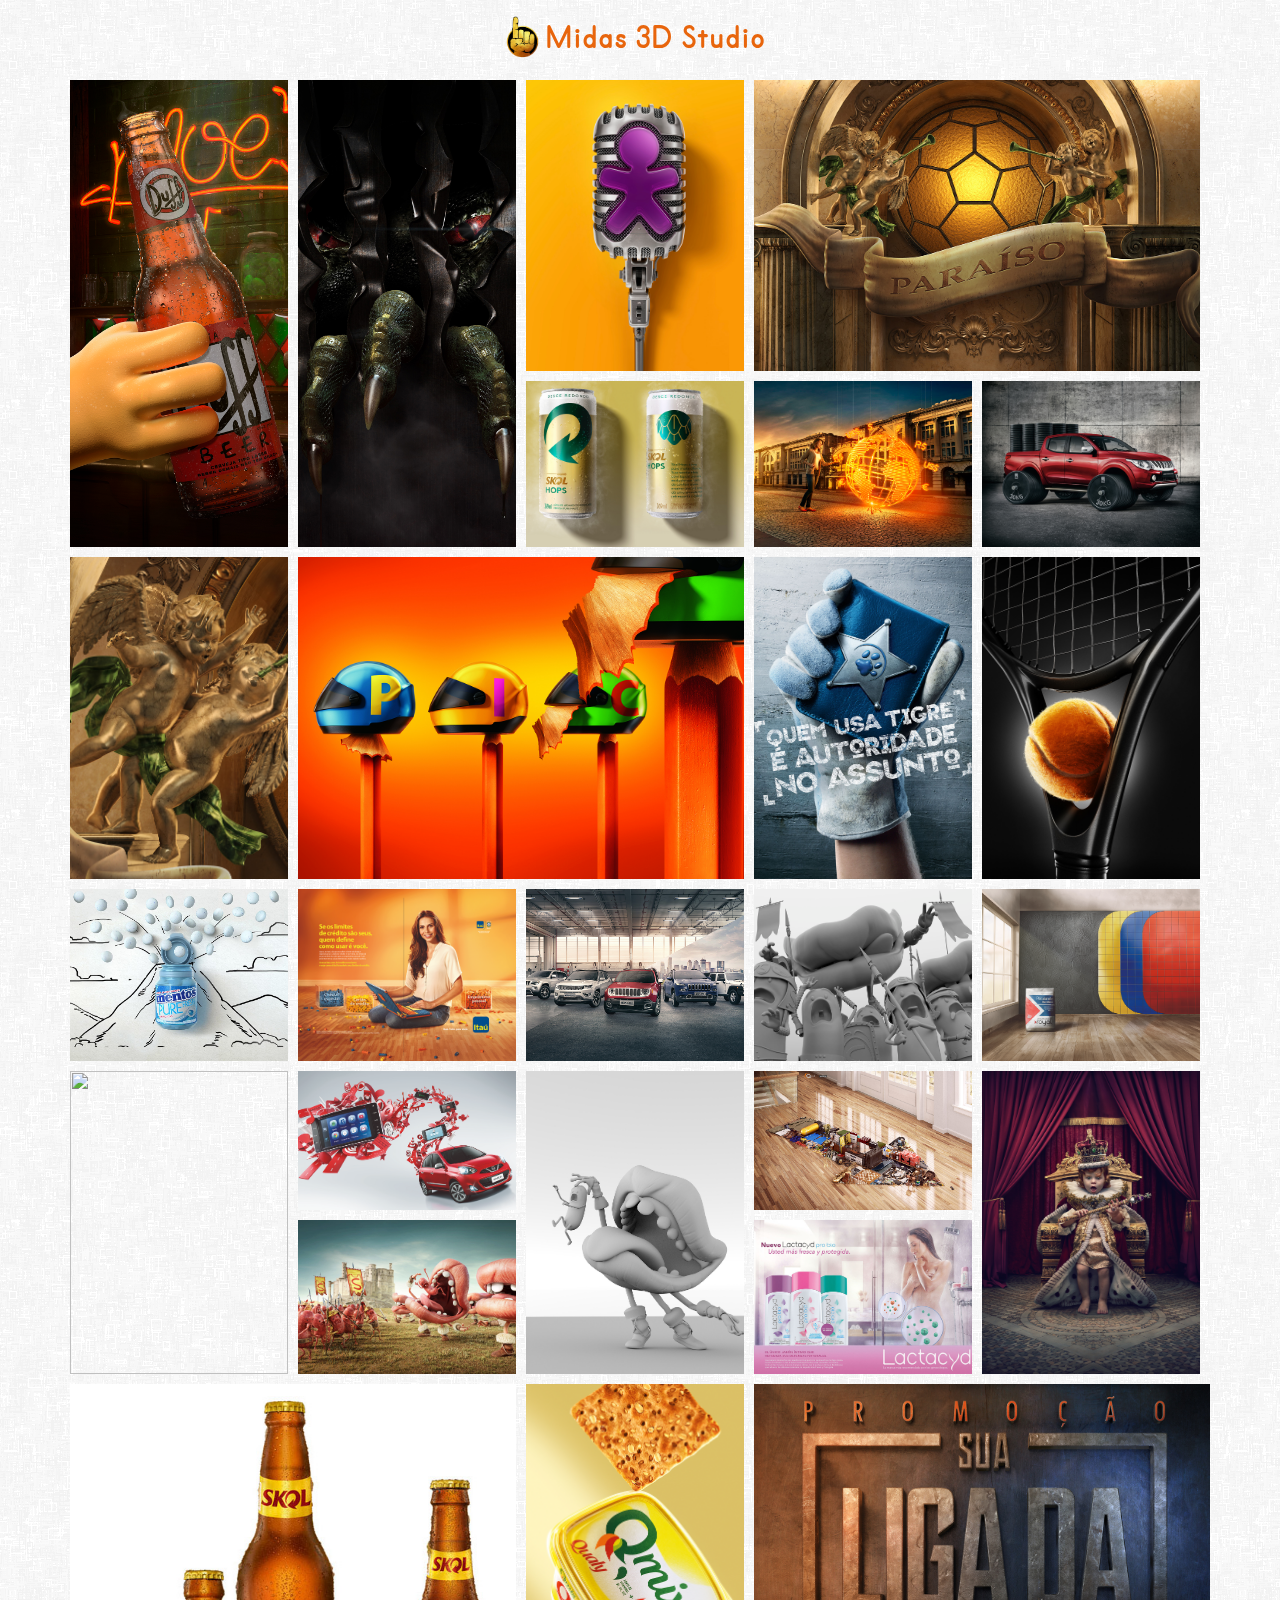
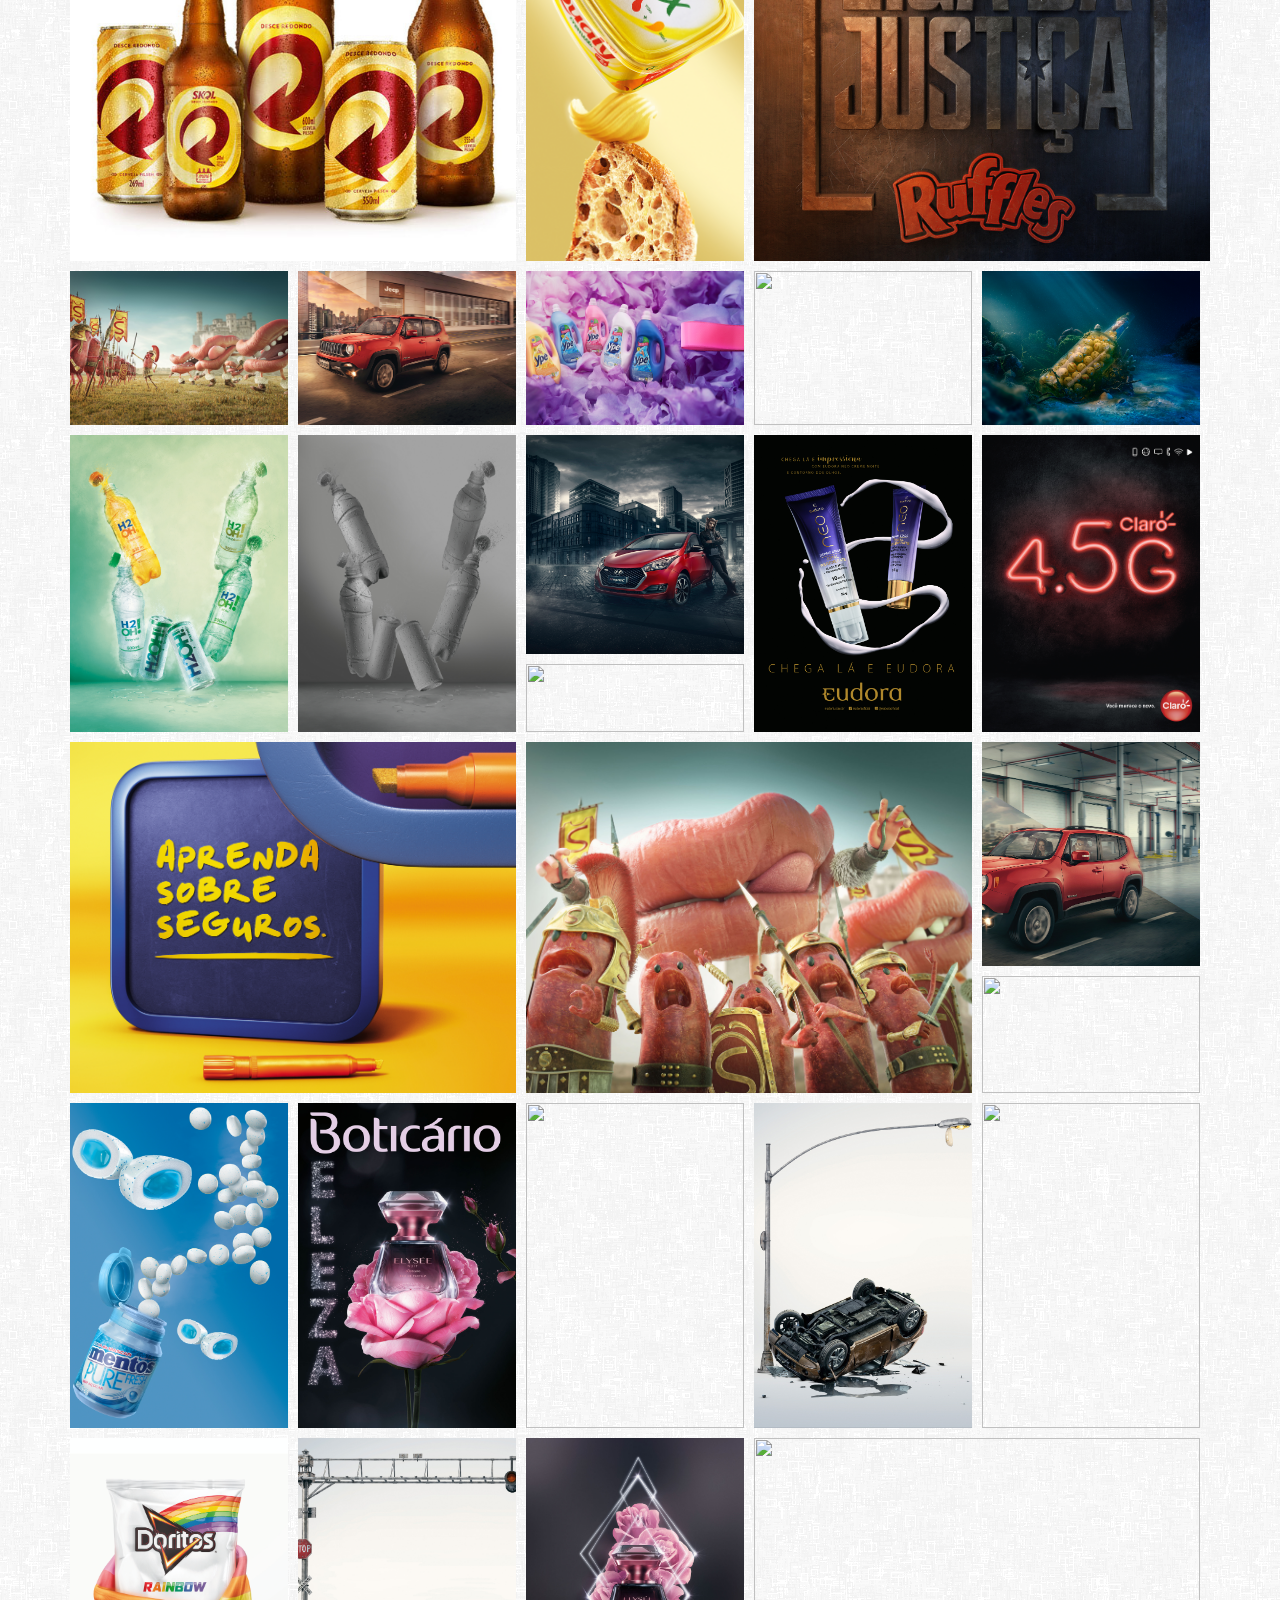
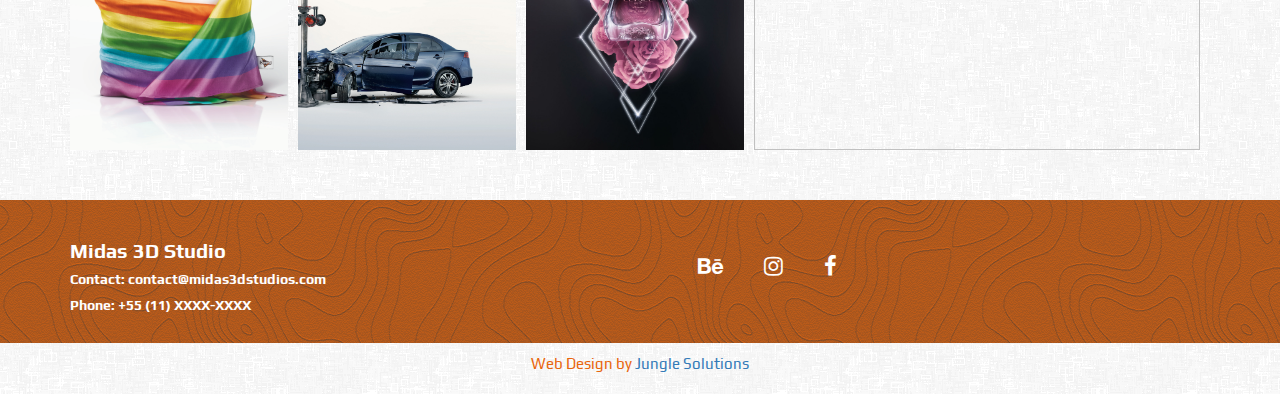
==== commit 4a370f1a: "change mosaic" ====
--- a/portfolio.html
+++ b/portfolio.html
@@ -63,13 +63,13 @@
         <a id="img1" class="animated jackInTheBox picture-wrap" href="img/portfolio/image1.jpg" data-lightbox="roadtrip" data-title="Duff | Midas 3D Studio">
           <img  src="img/portfolio/image1.jpg" class="mosaic-picture" >
         </a>    
-        <a id="img2" class="animated jackInTheBox delay-1s picture-wrap" href="img/portfolio/image2.jpg" data-lightbox="roadtrip" data-title="Monstro Mundo Estranho | Client: Editora Abril | Studio: QuadStudio">
+        <a id="img2" class="animated jackInTheBox  picture-wrap" href="img/portfolio/image2.jpg" data-lightbox="roadtrip" data-title="Monstro Mundo Estranho | Client: Editora Abril | Studio: QuadStudio">
           <img  src="img/portfolio/image2.jpg" class="mosaic-picture" >
         </a> 
-		    <a id="img3" class="animated jackInTheBox delay-2s picture-wrap" href="img/portfolio/image3.jpg" data-lightbox="roadtrip" data-title="Vivo Meu Show | Client: Vivo | Agency: DPZ | Studio: Boreal">
+		    <a id="img3" class="animated jackInTheBox picture-wrap" href="img/portfolio/image3.jpg" data-lightbox="roadtrip" data-title="Vivo Meu Show | Client: Vivo | Agency: DPZ | Studio: Boreal">
           <img  src="img/portfolio/image3.jpg" class="mosaic-picture" >
         </a> 
-        <a id="img4" class="animated jackInTheBox delay-1s picture-wrap" href="img/portfolio/image4.jpg" data-lightbox="roadtrip" data-title="Skol Hops | Client: Ambev | Studio: Fujocka Creative Images | Contribution: Rafael Mota">
+        <a id="img4" class="animated jackInTheBox picture-wrap" href="img/portfolio/image4.jpg" data-lightbox="roadtrip" data-title="Skol Hops | Client: Ambev | Studio: Fujocka Creative Images | Contribution: Rafael Mota">
           <img  src="img/portfolio/image4.jpg" class="mosaic-picture" >
         </a> 
 
--- a/css/mosaic-portfolio.css
+++ b/css/mosaic-portfolio.css
@@ -277,6 +277,220 @@
 
   #img1{
     grid-column: 1/2;
+    grid-row: 1/3;
+  }
+  #img2{
+    grid-column: 4/5;
+    grid-row: 1/3;
+  } 
+  #img3{
+    grid-column: 2/3;
+    grid-row: 1/3;
+  } 
+  #img4{
+    grid-column: 3/4;
+    grid-row: 1/2;
+  } 
+  #img5{
+    grid-column: 3/4;
+    grid-row: 2/3;
+  }
+  #img6{
+    grid-column: 1/3;
+    grid-row: 3/5;
+  } 
+  #img7{
+    grid-column: 3/5;
+    grid-row: 3/4;
+  } 
+  #img9{
+    grid-column: 3/4;
+    grid-row:4/5;
+  } 
+  #img8{
+    grid-column: 4/5;
+    grid-row: 4/5;
+  } 
+  #img10{
+    grid-column: 1/2;
+    grid-row: 5/7;
+  } 
+  #img11{
+    grid-column: 4/5;
+    grid-row: 5/7;
+  } 
+  #img12{
+    grid-column: 2/4;
+    grid-row: 5/6 ;
+  } 
+  #img13{
+    grid-column: 2/4;
+    grid-row: 6/7;
+  } 
+  #img14{
+    grid-column: 1/2;
+    grid-row:7/8;
+  } 
+  #img15{
+    grid-column: 2/3;
+    grid-row: 7/8;
+  } 
+  #img16{
+    grid-column: 3/4;
+    grid-row:7/8;
+  } 
+  #img17{
+    grid-column: 1/2;
+    grid-row: 8/10;
+  } 
+  #img18{
+    grid-column: 4/5;
+    grid-row: 7/8;
+  } 
+  #img19{
+    grid-column: 2/3;
+    grid-row: 8/9;
+  } 
+  #img20{
+    grid-column: 3/4;
+    grid-row: 8/10;
+  } 
+  #img21{
+    grid-column: 2/3;
+    grid-row: 9/10;
+  } 
+  #img22{
+    grid-column: 4/5;
+    grid-row: 8/9;
+  } 
+  #img23{
+    grid-column: 1/2;
+    grid-row: 30/31;
+  } 
+  #img24{
+    grid-column: 4/5;
+    grid-row: 9/10;
+  } 
+  #img25{
+    grid-column: 3/4;
+    grid-row: 10/12;
+  } 
+  #img26{
+    grid-column: 1/3;
+    grid-row: 10/12;
+  } 
+  #img27{
+    grid-column: 4/5;
+    grid-row: 10/12;
+  } 
+  #img28{
+    grid-column: 1/2;
+    grid-row: 12/13;
+  } 
+  #img29{
+    grid-column: 2/3;
+    grid-row: 12/13;
+  } 
+  #img30{
+    grid-column: 3/4;
+    grid-row: 12/13;
+  } 
+  #img31{
+    grid-column: 4/5;
+    grid-row: 12/13;
+  } 
+  #img32{
+    grid-column: 2/3;
+    grid-row: 13/15;
+  } 
+
+  #img33{
+    grid-column: 3/4;
+    grid-row: 13/15;
+  } 
+  #img34{
+    grid-column: 1/2;
+    grid-row: 13/14;
+  } 
+  #img35{
+    grid-column: 1/2;
+    grid-row: 14/15;
+  } 
+  #img36{
+    grid-column: 4/5;
+    grid-row: 13/15;
+  } 
+  #img37{
+    grid-column: 1/2;
+    grid-row: 15/16;
+  } 
+
+  #img38{
+    grid-column: 4/5;
+    grid-row: 15/16;
+  } 
+  #img39{
+    grid-column: 3/4;
+    grid-row: 15/16;
+  } 
+  #img40{
+    grid-column: 1/3;
+    grid-row: 17/18;
+  } 
+  #img41{
+    grid-column: 1/3;
+    grid-row: 16/17;
+  } 
+  #img42{
+    grid-column: 3/4;
+    grid-row: 16/18;
+  } 
+  #img43{
+    grid-column: 4/5;
+    grid-row: 16/18;
+  } 
+  #img44{
+    grid-column: 2/3;
+    grid-row: 15/16;
+
+  } 
+  #img45{
+    grid-column: 1/2;
+    grid-row: 18/19;
+  } 
+  #img46{
+    grid-column: 2/3;
+    grid-row: 18/19;
+  } 
+  #img47{
+    grid-column: 2/3;
+    grid-row: 19/20;
+  } 
+  #img48{
+    grid-column: 1/2;
+    grid-row: 19/20;
+  } 
+  #img49{
+    grid-column: 3/4;
+    grid-row: 18/20;
+  } 
+  #img50{
+    grid-column: 4/5;
+    grid-row: 18/20;
+  }   
+
+  
+}
+
+@media screen and (max-width: 799px) and (min-width: 500px){
+  .mosaic-wrap{
+     
+    grid-template-columns: repeat(3 , 1fr) ;
+  
+  } 
+
+  #img1{
+    grid-column: 1/2;
     grid-row: 1/2;
   }
   #img2{
@@ -477,218 +691,6 @@
     grid-row: 22/23;
   }   
 
-  
-}
-
-@media screen and (max-width: 799px) and (min-width: 500px){
-  .mosaic-wrap{
-     
-    grid-template-columns: repeat(3 , 1fr) ;
-  
-  } 
-
-  #img1{
-    grid-column: 1/2;
-    grid-row: 1/2;
-  }
-  #img2{
-    grid-column: 2/3;
-    grid-row: 1/2;
-  } 
-  #img3{
-    grid-column: 3/4;
-    grid-row: 1/2;
-  } 
-  #img4{
-    grid-column: 1/2;
-    grid-row: 2/3;
-  } 
-  #img5{
-    grid-column: 2/4;
-    grid-row: 2/3;
-  }
-  #img6{
-    grid-column: 3/4;
-    grid-row: 3/4;
-  } 
-  #img7{
-    grid-column: 1/3;
-    grid-row: 3/4;
-  } 
-  #img9{
-    grid-column: 1/4;
-    grid-row: 4/5;
-  } 
-  #img8{
-    grid-column: 1/2;
-    grid-row: 5/6;
-  } 
-  #img10{
-    grid-column: 2/3;
-    grid-row: 5/6;
-  } 
-  #img11{
-    grid-column: 3/4;
-    grid-row: 5/6;
-  } 
-  #img12{
-    grid-column: 1/2;
-    grid-row: 6/7;
-  } 
-  #img13{
-    grid-column: 2/3;
-    grid-row: 6/7;
-  } 
-  #img14{
-    grid-column: 3/4;
-    grid-row: 6/7;
-  } 
-  #img15{
-    grid-column: 1/2;
-    grid-row: 7/8;
-  } 
-  #img16{
-    grid-column: 2/3;
-    grid-row: 7/8;
-  } 
-  #img17{
-    grid-column: 3/4;
-    grid-row: 7/9;
-  } 
-  #img18{
-    grid-column: 1/2;
-    grid-row: 8/9;
-  } 
-  #img19{
-    grid-column: 2/3;
-    grid-row: 8/9;
-  } 
-  #img20{
-    grid-column: 1/2;
-    grid-row: 9/11;
-  } 
-  #img21{
-    grid-column: 2/4;
-    grid-row: 9/10;
-  } 
-  #img22{
-    grid-column: 2/4;
-    grid-row: 10/11;
-  } 
-  #img23{
-    grid-column: 1/2;
-    grid-row: 11/12;
-  } 
-  #img24{
-    grid-column: 2/3;
-    grid-row: 11/12;
-  } 
-  #img25{
-    grid-column: 3/4;
-    grid-row: 11/12;
-  } 
-  #img26{
-    grid-column: 1/2;
-    grid-row: 12/13;
-  } 
-  #img27{
-    grid-column: 2/3;
-    grid-row: 12/14;
-  } 
-  #img28{
-    grid-column: 1/2;
-    grid-row: 13/14;
-  } 
-  #img29{
-    grid-column: 3/4;
-    grid-row: 12/13;
-  } 
-  #img30{
-    grid-column: 3/4;
-    grid-row: 13/14;
-  } 
-  #img31{
-    grid-column: 2/3;
-    grid-row: 14/15;
-  } 
-  #img32{
-    grid-column: 1/2;
-    grid-row: 14/16;
-  } 
-
-  #img33{
-    grid-column: 3/4;
-    grid-row: 14/16;
-  } 
-  #img34{
-    grid-column: 2/3;
-    grid-row: 15/16;
-  } 
-  #img35{
-    grid-column: 1/2;
-    grid-row: 16/17;
-  } 
-  #img36{
-    grid-column: 2/3;
-    grid-row: 16/17;
-  } 
-  #img37{
-    grid-column: 3/4;
-    grid-row: 16/17;
-  } 
-  #img39{
-    grid-column: 1/4;
-    grid-row: 17/18;
-  } 
-  #img38{
-    grid-column: 1/2;
-    grid-row: 18/19;
-  } 
-  #img40{
-    grid-column: 2/3;
-    grid-row: 18/19;
-  } 
-  #img41{
-    grid-column: 3/4;
-    grid-row: 18/19;
-  } 
-  #img42{
-    grid-column: 1/2;
-    grid-row: 19/20;
-  } 
-  #img43{
-    grid-column: 2/3;
-    grid-row: 19/20;
-  } 
-  #img44{
-    grid-column: 3/4;
-    grid-row: 19/20;
-  } 
-  #img45{
-    grid-column: 1/2;
-    grid-row: 20/22;
-  } 
-  #img46{
-    grid-column: 2/3;
-    grid-row: 20/21;
-  } 
-  #img47{
-    grid-column: 3/4;
-    grid-row: 20/22;
-  } 
-  #img48{
-    grid-column: 2/3;
-    grid-row: 21/22;
-  } 
-  #img49{
-    grid-column: 1/2;
-    grid-row: 22/23;
-  } 
-  #img50{
-    grid-column: 2/4;
-    grid-row: 22/23;
-  }   
-
 }
 
 
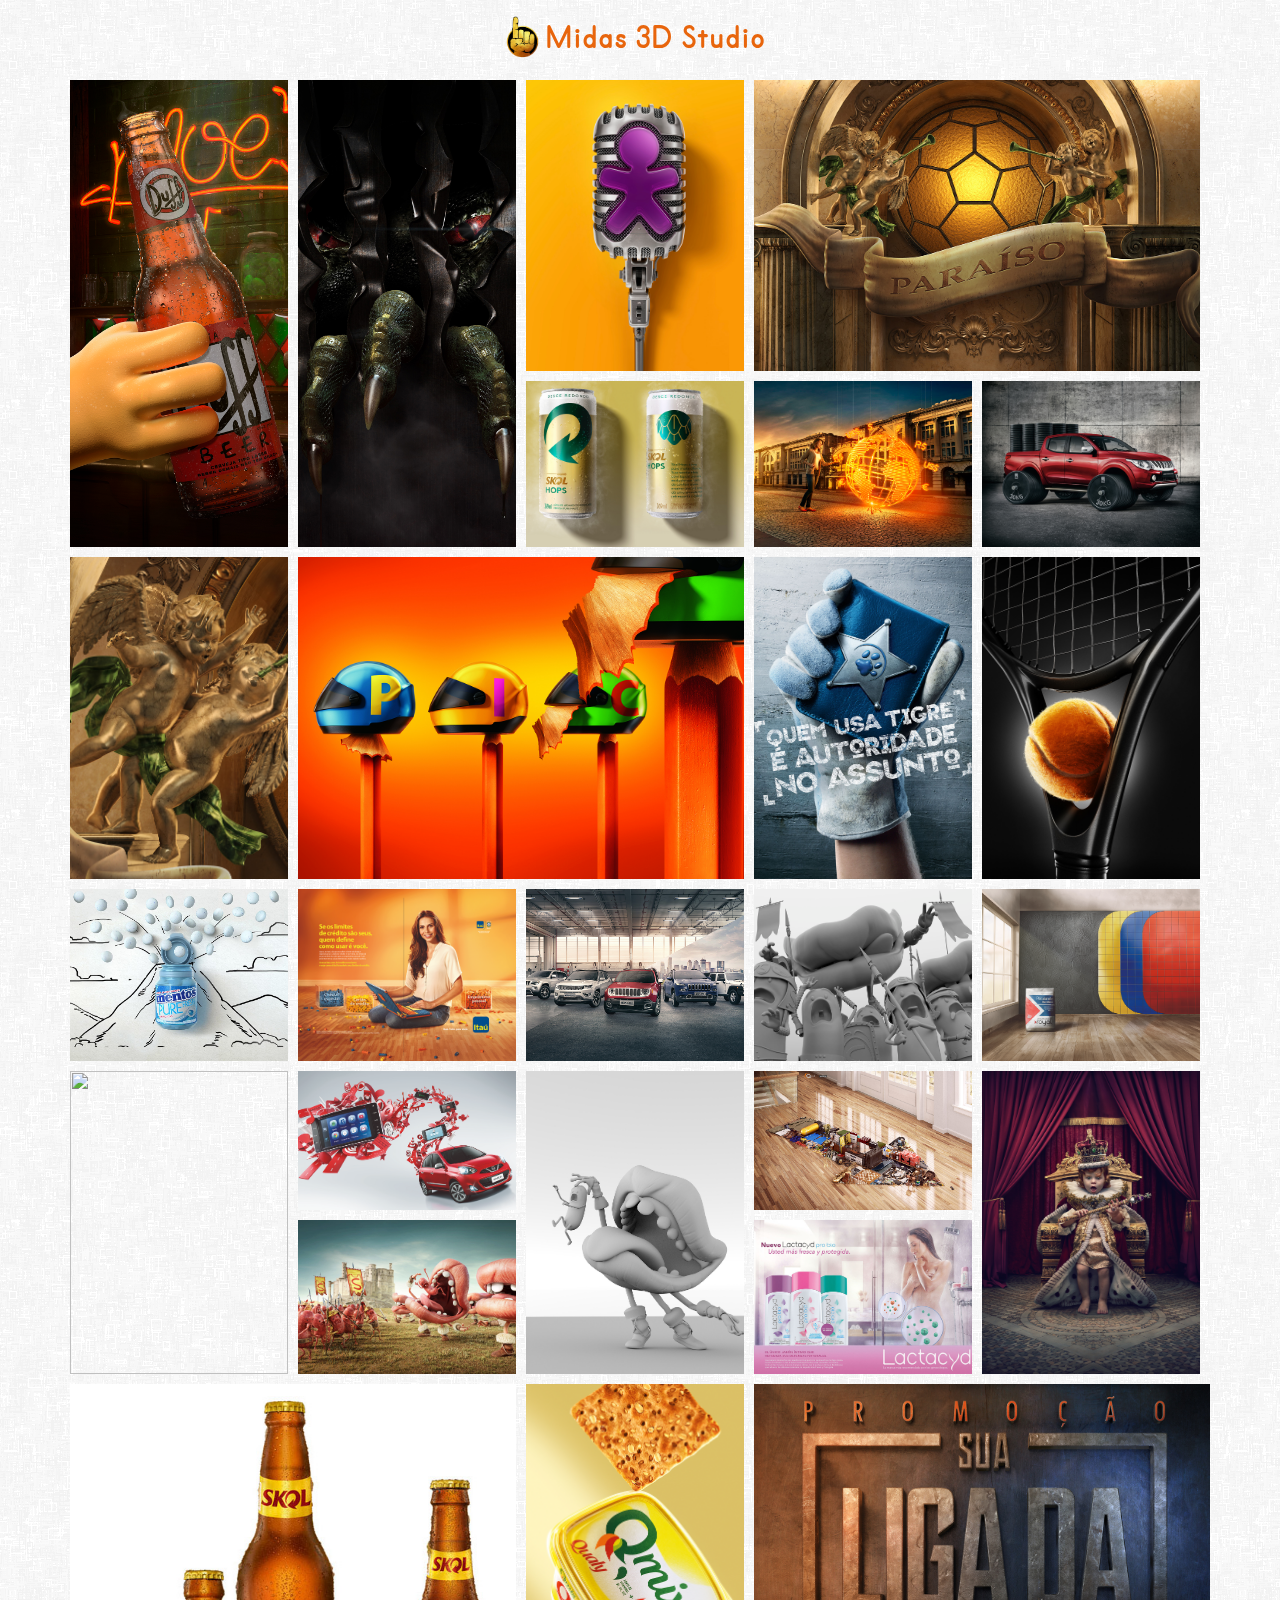
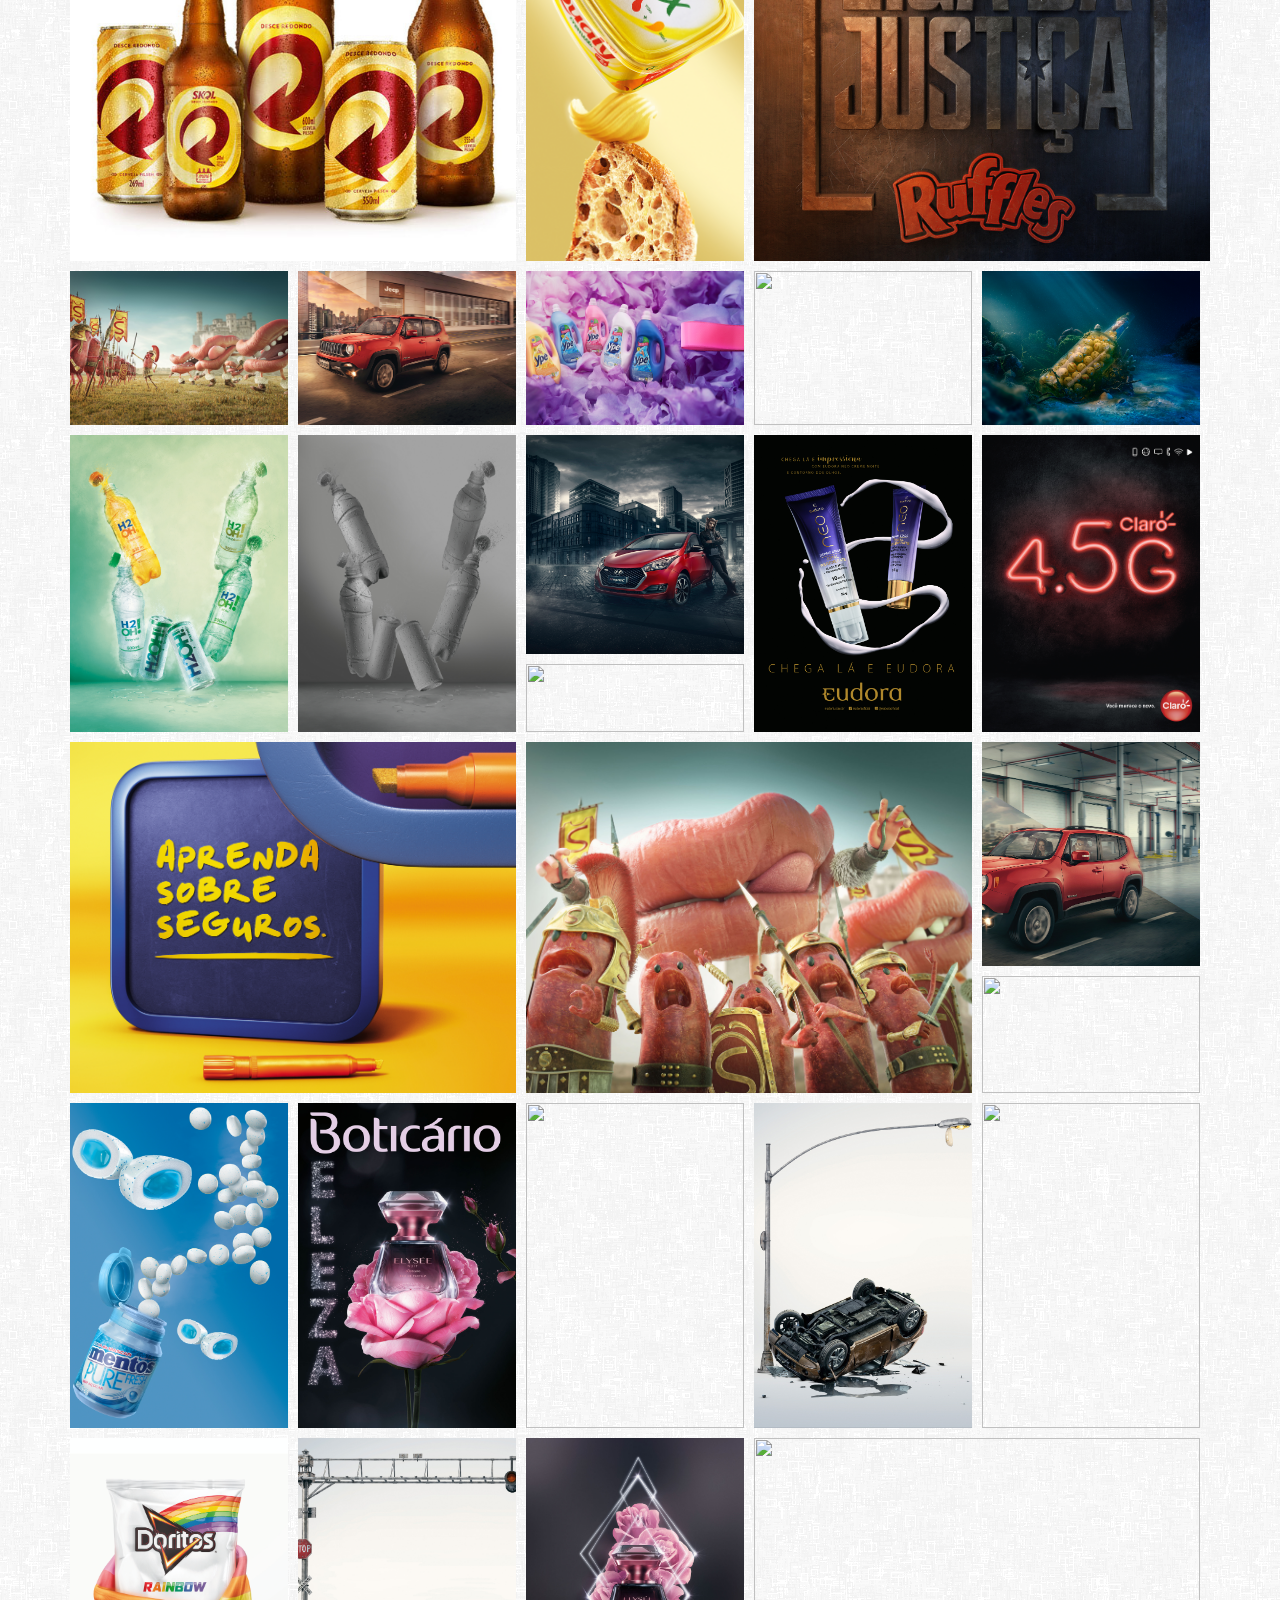
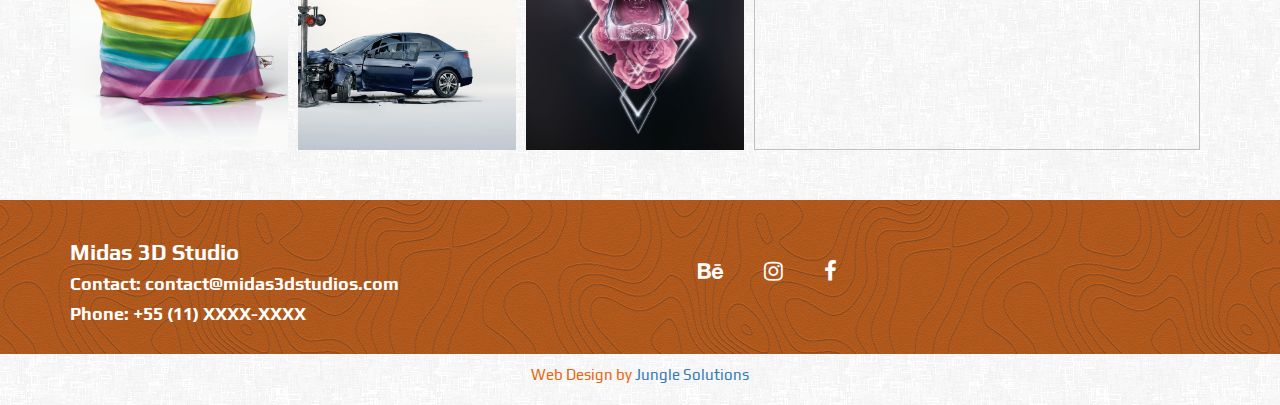
==== commit 02dfddd6: "add footer" ====
--- a/portfolio.html
+++ b/portfolio.html
@@ -255,19 +255,19 @@
   		<div class="footer-contact">
   			<h3>Midas 3D Studio<br></h3>
 
-  			<h4>Contact: contact@midas3dstudios.com</h4>
-  			<h4>Phone: +55 (11) XXXX-XXXX</h4>
+        <h4>Contact: <a id="contact-email" href="mailto:contact@midas3dstudios.com" target="_top">contact@midas3dstudios.com</a></h4>
+        <h4>Phone: +55 (11) XXXX-XXXX</h4>
   		</div>
   
       <ul class="footer-social lista-social-midias">
       	<li>
-      		<a href="http://www.behance.net/andressareigadas" target="_blank" class="fa fa-behance"></a>
+      		<a href="http://www.behance.net/midas3dstudio" target="_blank" class="fa fa-behance"></a>
       	</li>
       	<li>
-      		<a href="http://www.instagram.com/andressa_reigadas" class="fa fa-instagram" target="_blank"></a>
+      		<a href="http://www.instagram.com/midas3dstudio" class="fa fa-instagram" target="_blank"></a>
       	</li>
       	<li>
-      		<a href="http://www.facebook.com/andressa.reigadas" class="fa fa-facebook" target="_blank"></a>
+      		<a href="http://www.facebook.com/midas3dstudio" class="fa fa-facebook" target="_blank"></a>
       	</li>
       </ul>
   	
@@ -275,7 +275,8 @@
   </footer>
 
   <div class="web-designed">
-    <p>Web Design by <a href="mailto:paulo.reigadas@gmail.com?Subject=Hello,%20I%20saw%20Andressas%20webpage" target="_top">Jungle Solutions</a></p>
+    <p>Web Design by <a href="http://www.junglesolutions.com" target="_blank">Jungle Solutions</a></p>
+
 
   </div>
   
--- a/css/footer.css
+++ b/css/footer.css
@@ -16,7 +16,7 @@
 .footer-wrap{
   display: grid;
   grid-template-columns: 1fr 1fr;
- 	grid-template-rows: 1fr;
+	grid-template-rows: 1fr;
  	align-items: center;
  	color: white;
 }
@@ -28,7 +28,8 @@
 }
 
 .footer-contact h4, h3{
-	color: white
+	color: white;
+	/*text-decoration: none;*/
 }
 
 .footer-social{
@@ -40,10 +41,39 @@
 	color: white;
 }
 
+#contact-email{
+	/*text-decoration: none;*/
+	color: white;
+}
+
 
 @media screen and (min-width: 1024px){
 	.footer-contact h3{
+		font-size: 22px;
+	}
+
+	.footer-contact h4{
+		font-size: 18px;
+	}
+
+}
+
+@media screen and (max-width: 1024px) and (min-width: 768px){
+
+	.footer-contact h3{
 		font-size: 20px;
+	}
+
+	.footer-contact h4{
+		font-size: 16px;
+	}
+
+}
+
+@media screen and (max-width: 767px) and (min-width: 551px){ 
+
+	.footer-contact h3{
+		font-size: 18px;
 	}
 
 	.footer-contact h4{
@@ -51,9 +81,7 @@
 	}
 
 }
-
-@media screen and (max-width: 1024px) and (min-width: 768px){
-
+@media screen and (max-width: 550px) and (min-width: 375px){
 	.footer-contact h3{
 		font-size: 16px;
 	}
@@ -61,27 +89,9 @@
 	.footer-contact h4{
 		font-size: 12px;
 	}
-
-}
-
-@media screen and (max-width: 767px) and (min-width: 551px){ 
-
-	.footer-contact h3{
-		font-size: 15px;
-	}
-
-	.footer-contact h4{
-		font-size: 11px;
-	}
-
-}
-@media screen and (max-width: 550px) and (min-width: 375px){
-	.footer-contact h3{
-		font-size: 15px;
-	}
-
-	.footer-contact h4{
-		font-size: 11px;
+	.footer-wrap{
+  	
+  	grid-template-columns: 2fr 1fr;
 	}
 }
 
@@ -93,4 +103,8 @@
 	.footer-contact h4{
 		font-size: 10px;
 	}
+	.footer-wrap{
+  	
+  	grid-template-columns: 2fr 1fr;
+	}
 }
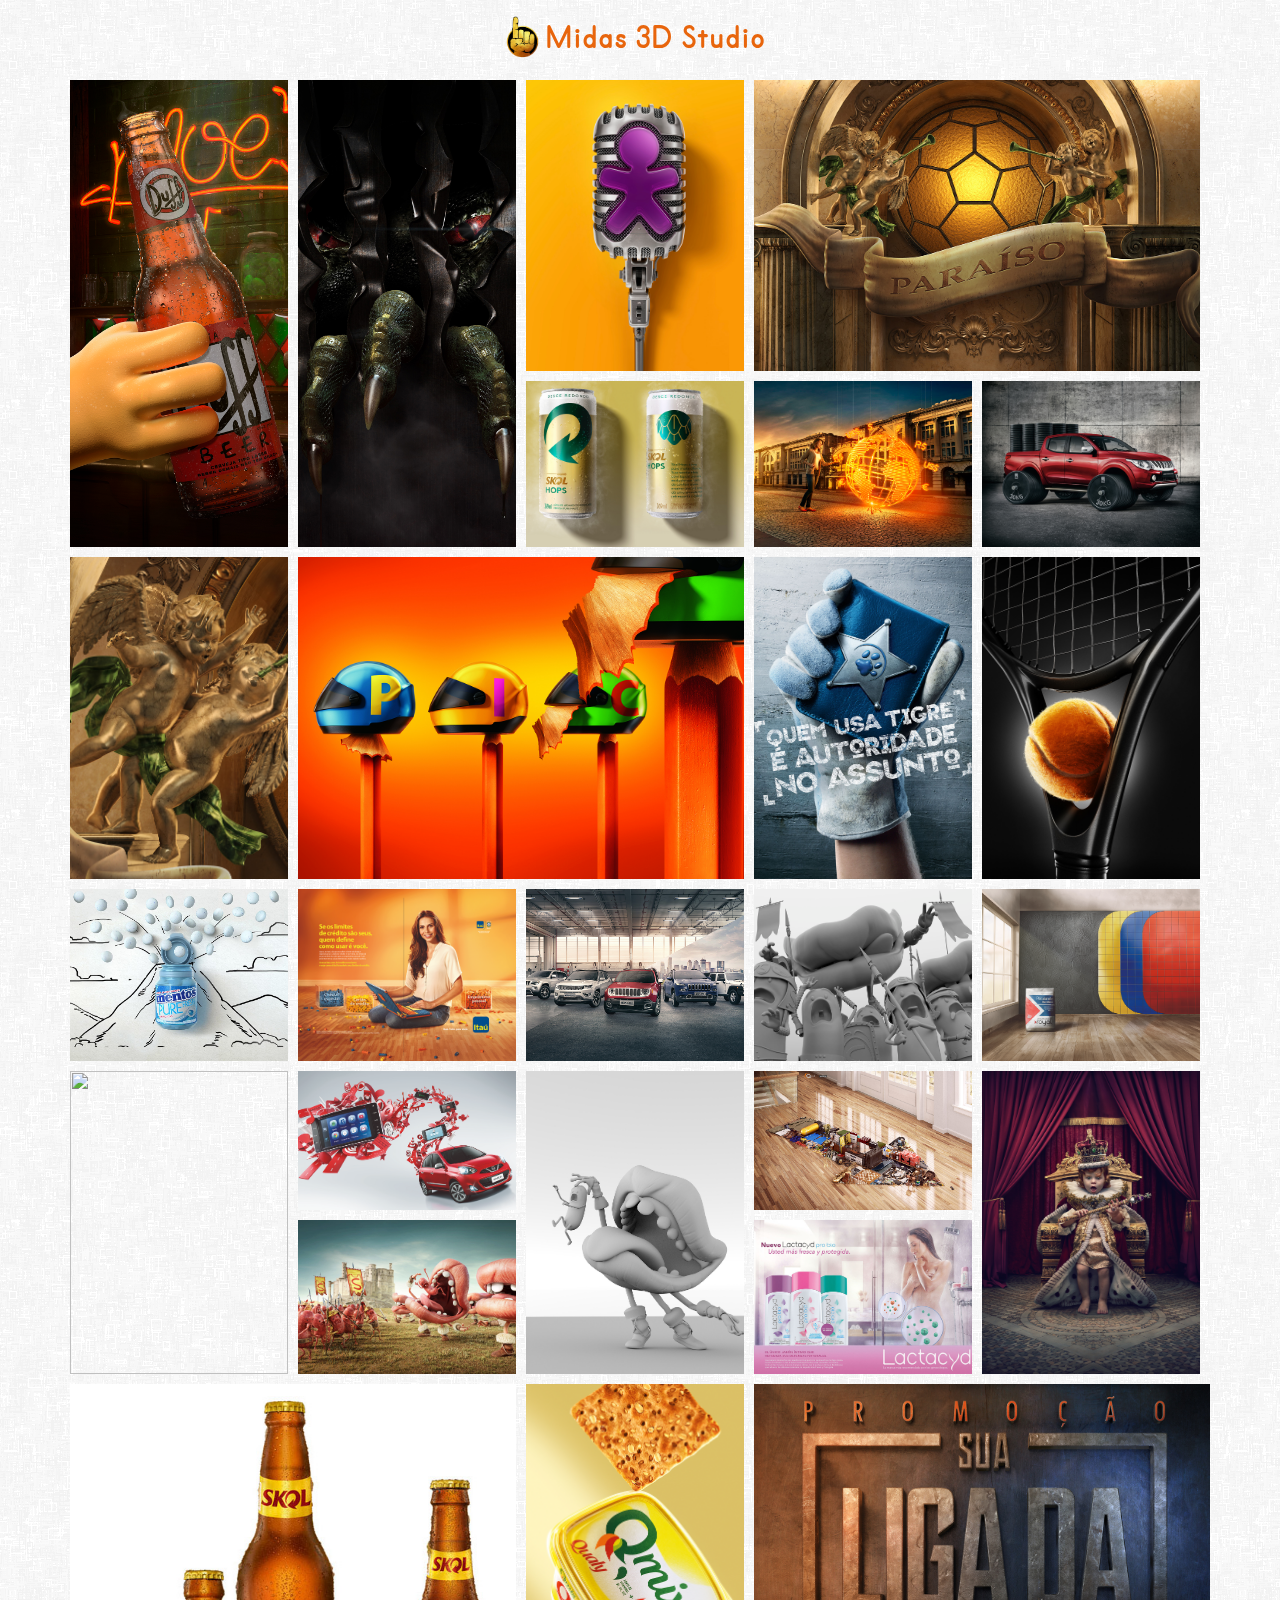
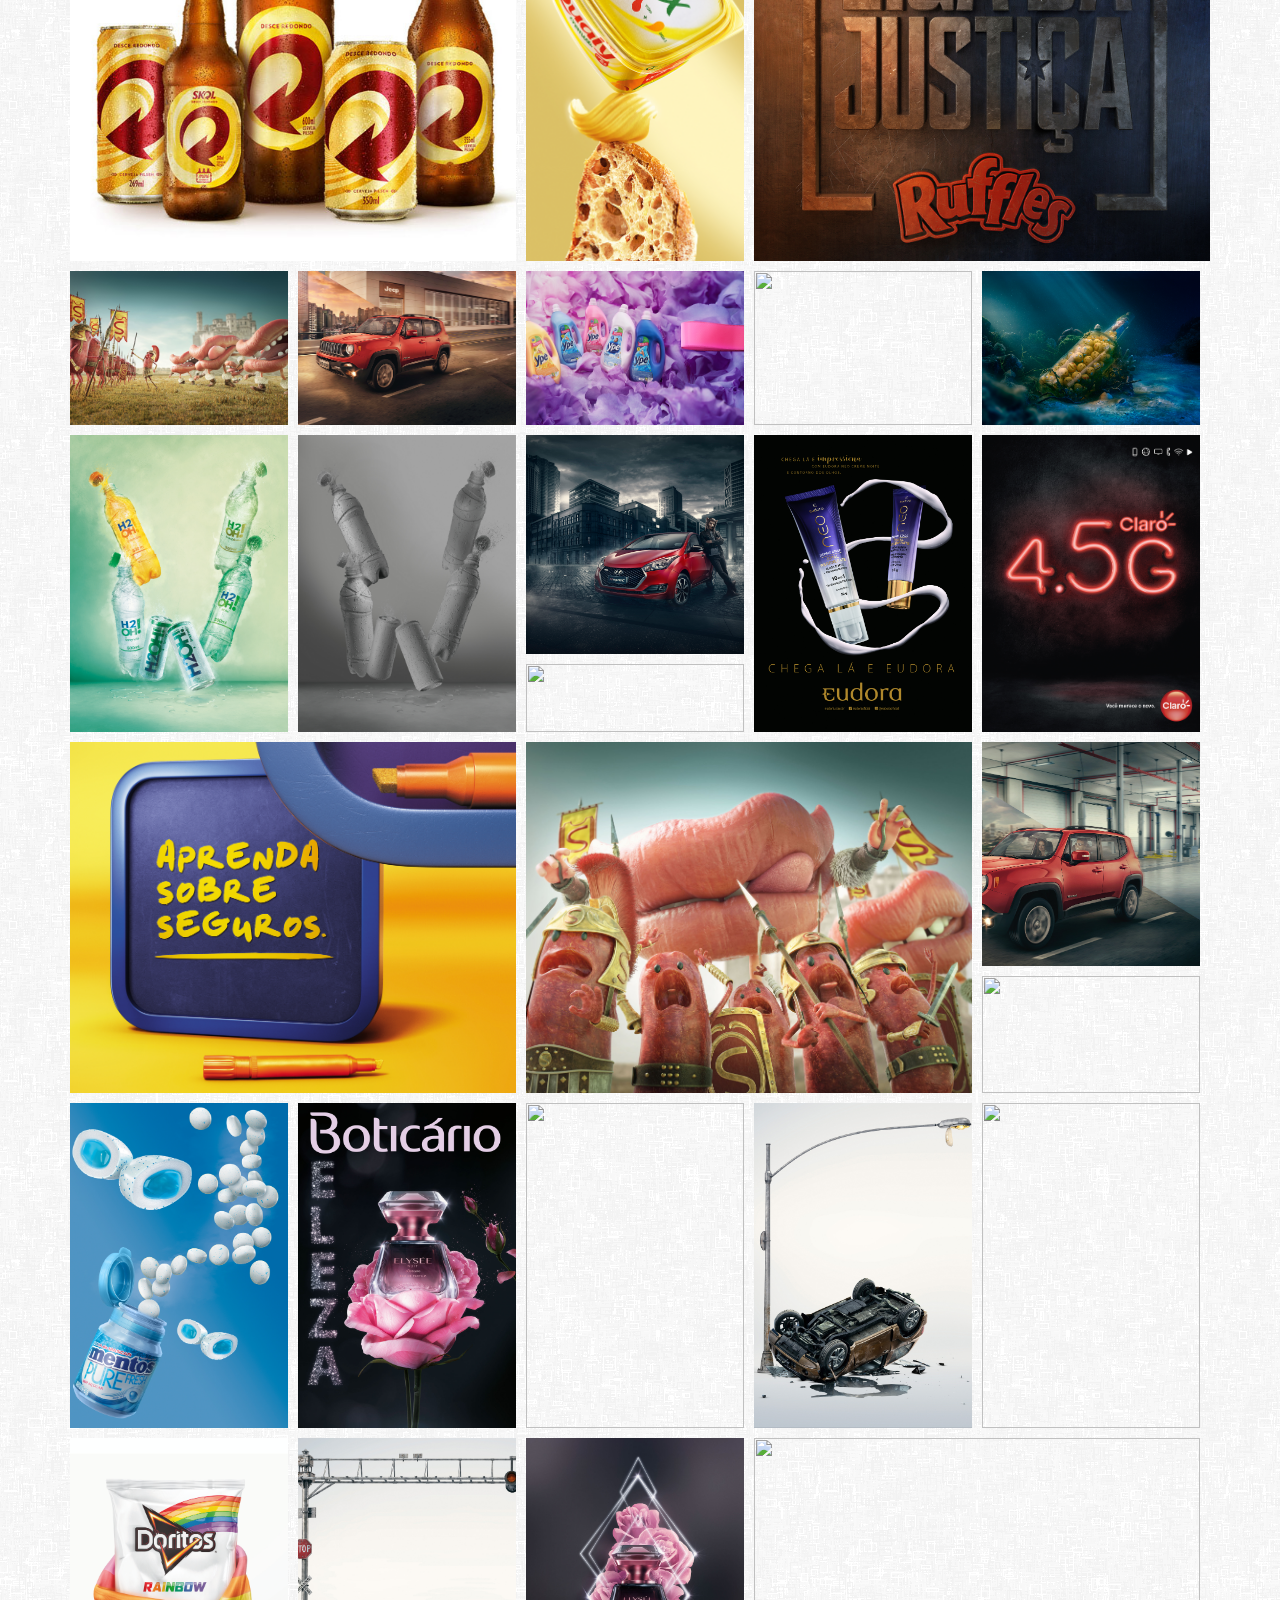
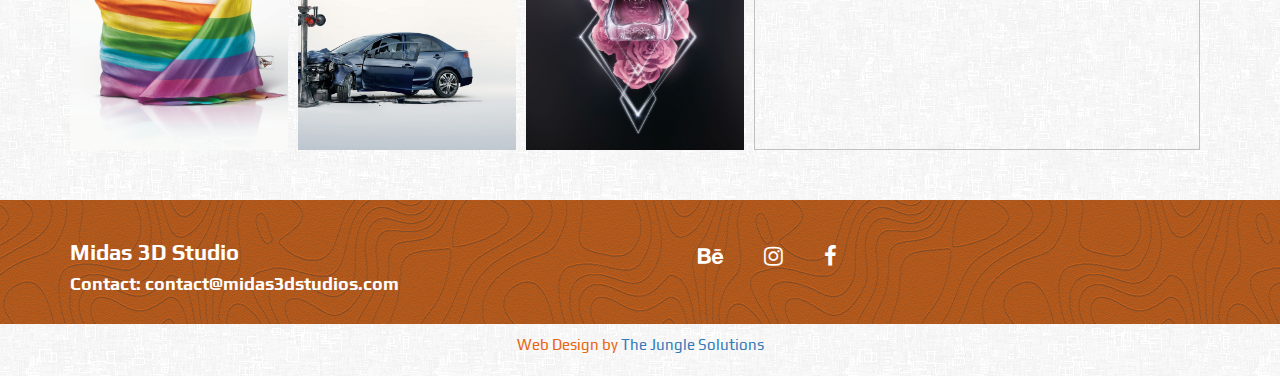
==== commit 7b232b8a: "adding portuges page" ====
--- a/portfolio.html
+++ b/portfolio.html
@@ -27,7 +27,7 @@
 	<link rel="stylesheet" type="text/css" href="css/footer.css">
 
   <title>Midas 3D Studio</title>
-
+  <link rel="icon" href="img/logo.png" type="image/png" sizes="22x22">
 </head>
 <body>
   <nav id="my-menu" class="navbar navbar-default navbar-fixed-top menu-style">
@@ -255,8 +255,8 @@
   		<div class="footer-contact">
   			<h3>Midas 3D Studio<br></h3>
 
-        <h4>Contact: <a id="contact-email" href="mailto:contact@midas3dstudios.com" target="_top">contact@midas3dstudios.com</a></h4>
-        <h4>Phone: +55 (11) XXXX-XXXX</h4>
+        <h4>Contact: <a id="contact-email-footer" href="mailto:contact@midas3dstudios.com" target="_top">contact@midas3dstudios.com</a></h4>
+        <!-- <h4>Phone: +55 (11) XXXX-XXXX</h4> -->
   		</div>
   
       <ul class="footer-social lista-social-midias">
@@ -275,8 +275,7 @@
   </footer>
 
   <div class="web-designed">
-    <p>Web Design by <a href="http://www.junglesolutions.com" target="_blank">Jungle Solutions</a></p>
-
+    <p>Web Design by <a href="https://www.thejunglesolutions.com" target="_blank">The Jungle Solutions</a></p>
 
   </div>
   
@@ -288,9 +287,7 @@
 
   <!-- JavaScript files -->
   <script src="js/main-portfolio.js"></script>
-  <!-- <script src="js/layers.js"></script> -->
-  <!-- <script src="js/contact.js"></script> -->
-  <!-- <script src="js/clients.js"></script>   -->
+
 </body>
 
 </html>
--- a/css/header-portfolio.css
+++ b/css/header-portfolio.css
@@ -154,13 +154,15 @@
     color: rgb(232,101,12);
   }
 
-
-  
-
-}
-
-
-@media screen and (max-width: 550px) and (min-width: 375px){
+  .navbar-header button{
+    display: none;
+  }
+  
+
+}
+
+
+@media screen and (max-width: 550px) and (min-width: 376px){
   body{
     font-size: 12px;
   }
@@ -179,12 +181,15 @@
     color: white;
     /* font-size: 19px; */
   }
+  .navbar-header button{
+    display: none;
+  }
   
  
 }
 
 
-@media screen and (max-width: 374px) /*and (min-width: 0px)*/{ /* 375px width - size of iphone 6 */
+@media screen and (max-width: 375px) /*and (min-width: 0px)*/{ /* 375px width - size of iphone 6 */
   body{
     font-size: 12px;
   }
@@ -202,5 +207,7 @@
     color: white;
     /* font-size: 19px; */
   }
-  
-}
+    .navbar-header button{
+    display: none;
+  }
+}
--- a/css/mosaic-portfolio.css
+++ b/css/mosaic-portfolio.css
@@ -698,8 +698,218 @@
 
 @media screen and (max-width: 499px) {
 
-  .mosaic-wrap{
+/*  .mosaic-wrap{
     grid-template-columns: 1fr 1fr;
   
-  } 
+  } */
+
+ .mosaic-wrap{
+     
+    grid-template-columns: repeat(3 , 1fr) ;
+  
+  } 
+
+  #img1{
+    grid-column: 1/2;
+    grid-row: 1/2;
+  }
+  #img2{
+    grid-column: 2/3;
+    grid-row: 1/2;
+  } 
+  #img3{
+    grid-column: 3/4;
+    grid-row: 1/2;
+  } 
+  #img4{
+    grid-column: 1/2;
+    grid-row: 2/3;
+  } 
+  #img5{
+    grid-column: 2/4;
+    grid-row: 2/3;
+  }
+  #img6{
+    grid-column: 3/4;
+    grid-row: 3/4;
+  } 
+  #img7{
+    grid-column: 1/3;
+    grid-row: 3/4;
+  } 
+  #img9{
+    grid-column: 1/4;
+    grid-row: 4/5;
+  } 
+  #img8{
+    grid-column: 1/2;
+    grid-row: 5/6;
+  } 
+  #img10{
+    grid-column: 2/3;
+    grid-row: 5/6;
+  } 
+  #img11{
+    grid-column: 3/4;
+    grid-row: 5/6;
+  } 
+  #img12{
+    grid-column: 1/2;
+    grid-row: 6/7;
+  } 
+  #img13{
+    grid-column: 2/3;
+    grid-row: 6/7;
+  } 
+  #img14{
+    grid-column: 3/4;
+    grid-row: 6/7;
+  } 
+  #img15{
+    grid-column: 1/2;
+    grid-row: 7/8;
+  } 
+  #img16{
+    grid-column: 2/3;
+    grid-row: 7/8;
+  } 
+  #img17{
+    grid-column: 3/4;
+    grid-row: 7/9;
+  } 
+  #img18{
+    grid-column: 1/2;
+    grid-row: 8/9;
+  } 
+  #img19{
+    grid-column: 2/3;
+    grid-row: 8/9;
+  } 
+  #img20{
+    grid-column: 1/2;
+    grid-row: 9/11;
+  } 
+  #img21{
+    grid-column: 2/4;
+    grid-row: 9/10;
+  } 
+  #img22{
+    grid-column: 2/4;
+    grid-row: 10/11;
+  } 
+  #img23{
+    grid-column: 1/2;
+    grid-row: 11/12;
+  } 
+  #img24{
+    grid-column: 2/3;
+    grid-row: 11/12;
+  } 
+  #img25{
+    grid-column: 3/4;
+    grid-row: 11/12;
+  } 
+  #img26{
+    grid-column: 1/2;
+    grid-row: 12/13;
+  } 
+  #img27{
+    grid-column: 2/3;
+    grid-row: 12/14;
+  } 
+  #img28{
+    grid-column: 1/2;
+    grid-row: 13/14;
+  } 
+  #img29{
+    grid-column: 3/4;
+    grid-row: 12/13;
+  } 
+  #img30{
+    grid-column: 3/4;
+    grid-row: 13/14;
+  } 
+  #img31{
+    grid-column: 2/3;
+    grid-row: 14/15;
+  } 
+  #img32{
+    grid-column: 1/2;
+    grid-row: 14/16;
+  } 
+
+  #img33{
+    grid-column: 3/4;
+    grid-row: 14/16;
+  } 
+  #img34{
+    grid-column: 2/3;
+    grid-row: 15/16;
+  } 
+  #img35{
+    grid-column: 1/2;
+    grid-row: 16/17;
+  } 
+  #img36{
+    grid-column: 2/3;
+    grid-row: 16/17;
+  } 
+  #img37{
+    grid-column: 3/4;
+    grid-row: 16/17;
+  } 
+  #img39{
+    grid-column: 1/4;
+    grid-row: 17/18;
+  } 
+  #img38{
+    grid-column: 1/2;
+    grid-row: 18/19;
+  } 
+  #img40{
+    grid-column: 2/3;
+    grid-row: 18/19;
+  } 
+  #img41{
+    grid-column: 3/4;
+    grid-row: 18/19;
+  } 
+  #img42{
+    grid-column: 1/2;
+    grid-row: 19/20;
+  } 
+  #img43{
+    grid-column: 2/3;
+    grid-row: 19/20;
+  } 
+  #img44{
+    grid-column: 3/4;
+    grid-row: 19/20;
+  } 
+  #img45{
+    grid-column: 1/2;
+    grid-row: 20/22;
+  } 
+  #img46{
+    grid-column: 2/3;
+    grid-row: 20/21;
+  } 
+  #img47{
+    grid-column: 3/4;
+    grid-row: 20/22;
+  } 
+  #img48{
+    grid-column: 2/3;
+    grid-row: 21/22;
+  } 
+  #img49{
+    grid-column: 1/2;
+    grid-row: 22/23;
+  } 
+  #img50{
+    grid-column: 2/4;
+    grid-row: 22/23;
+  }   
+
+
 }
--- a/css/signature.css
+++ b/css/signature.css
@@ -2,11 +2,9 @@
 
 .web-designed{
 	width: 100%;
-
-/*background-color: black;*/
 	color: rgb(232,101,12);
   margin: 0px;
   padding: 10px;
   text-align: center;
-
+  /*margin-bottom: 300px;*/
 }--- a/css/footer.css
+++ b/css/footer.css
@@ -4,7 +4,6 @@
 footer{
   padding: 20px;
   background-image: url(../img/pattern6.png);
-  /*background-color:#050505;*/
   background-color: rgb(232,101,12);
   color: white;
 }
@@ -24,7 +23,7 @@
 .footer-contact{
   grid-column: 1/2;
   grid-row: 1/2;
- 	color: white;
+	color: white;
 }
 
 .footer-contact h4, h3{
@@ -35,13 +34,14 @@
 .footer-social{
   grid-column: 2/2;
   grid-row: 1/2;
+  align-self: center;
 }
 
 .footer-social a{
 	color: white;
 }
 
-#contact-email{
+#contact-email-footer{
 	/*text-decoration: none;*/
 	color: white;
 }
@@ -81,7 +81,7 @@
 	}
 
 }
-@media screen and (max-width: 550px) and (min-width: 375px){
+@media screen and (max-width: 550px) and (min-width: 376px){
 	.footer-contact h3{
 		font-size: 16px;
 	}
@@ -93,9 +93,17 @@
   	
   	grid-template-columns: 2fr 1fr;
 	}
+	.footer-social li{
+		padding: 5px;
+		font-size: 14px;
+	}
+	.footer-wrap ul{
+  	
+  	padding-left: 20px;
+	}
 }
 
-@media screen and (max-width: 374px) {
+@media screen and (max-width: 375px) {
  	.footer-contact h3{
 		font-size: 14px;
 	}
@@ -107,4 +115,12 @@
   	
   	grid-template-columns: 2fr 1fr;
 	}
+	.footer-social li{
+		padding: 5px;
+		font-size: 14px;
+	}
+	.footer-wrap ul{
+  	
+  	padding-left: 20px;
+	}
 }
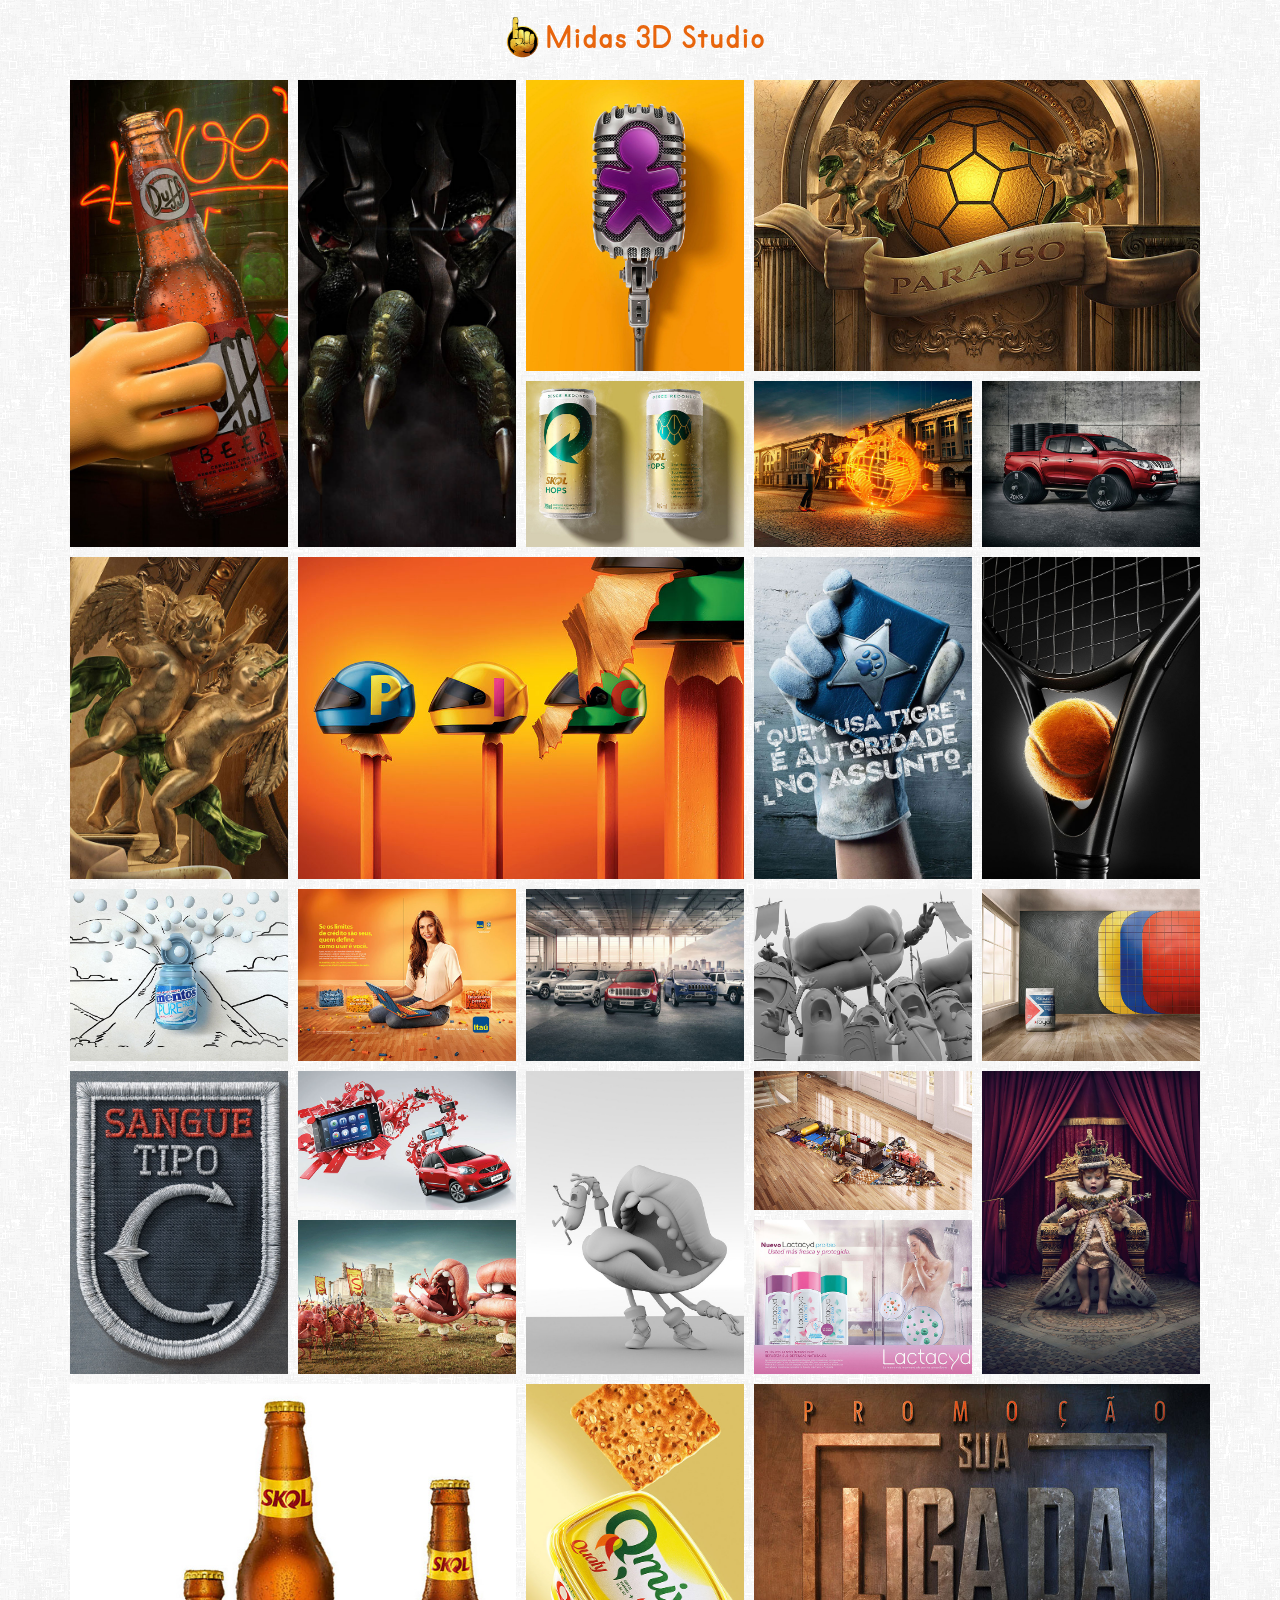
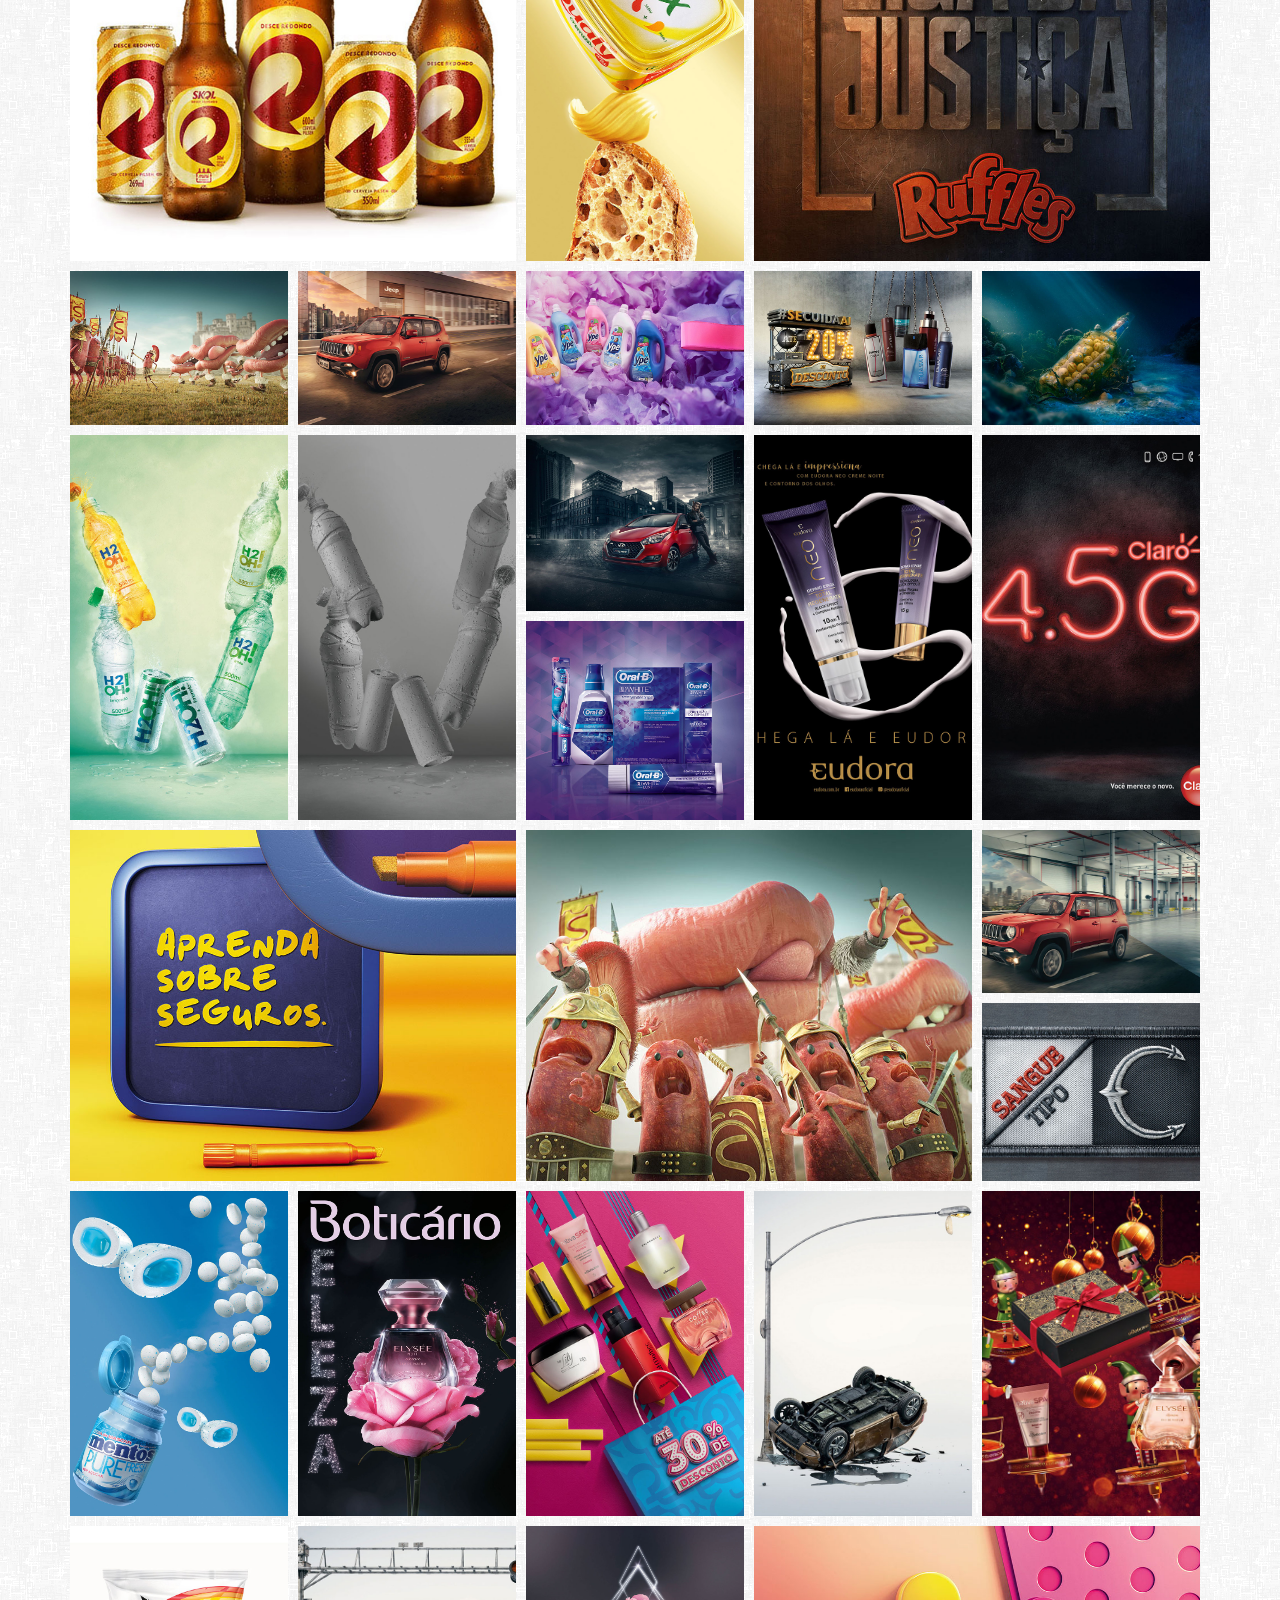
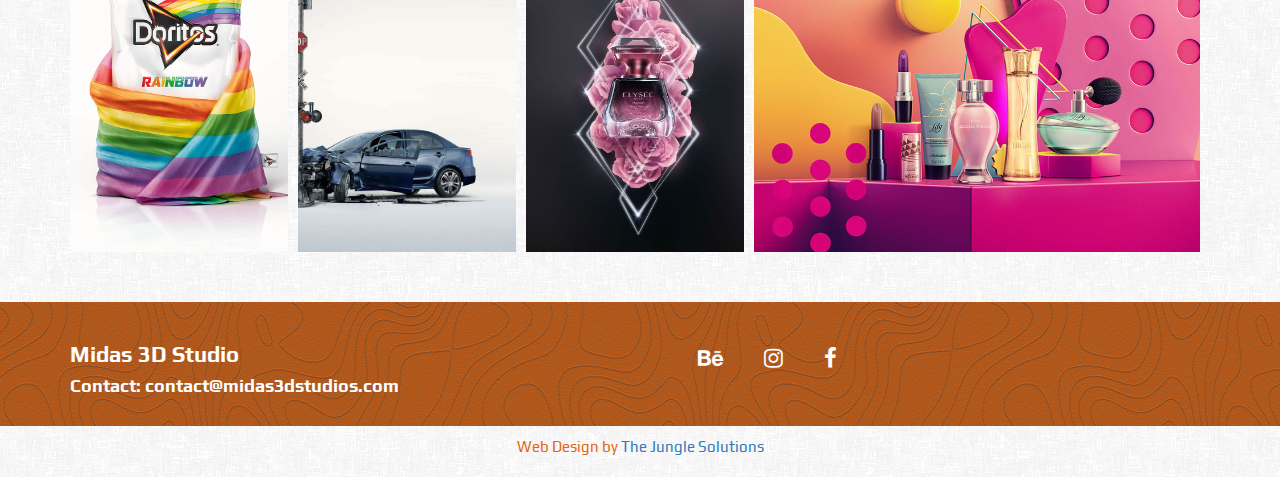
==== commit 6ae7af7d: "google analytics" ====
--- a/portfolio.html
+++ b/portfolio.html
@@ -1,6 +1,16 @@
 <!DOCTYPE html>
 <html dir="ltr">
 <head>
+  <!-- Global site tag (gtag.js) - Google Analytics -->
+  <script async src="https://www.googletagmanager.com/gtag/js?id=UA-140785184-1"></script>
+  <script>
+    window.dataLayer = window.dataLayer || [];
+    function gtag(){dataLayer.push(arguments);}
+    gtag('js', new Date());
+
+    gtag('config', 'UA-140785184-1');
+  </script>
+
   <meta charset="UTF-8">
   <!-- <meta name="viewport" content="width=device-width, initial-scale=1.0"> -->
   <meta name="viewport" content="width=device-width, initial-scale=1, shrink-to-fit=no">
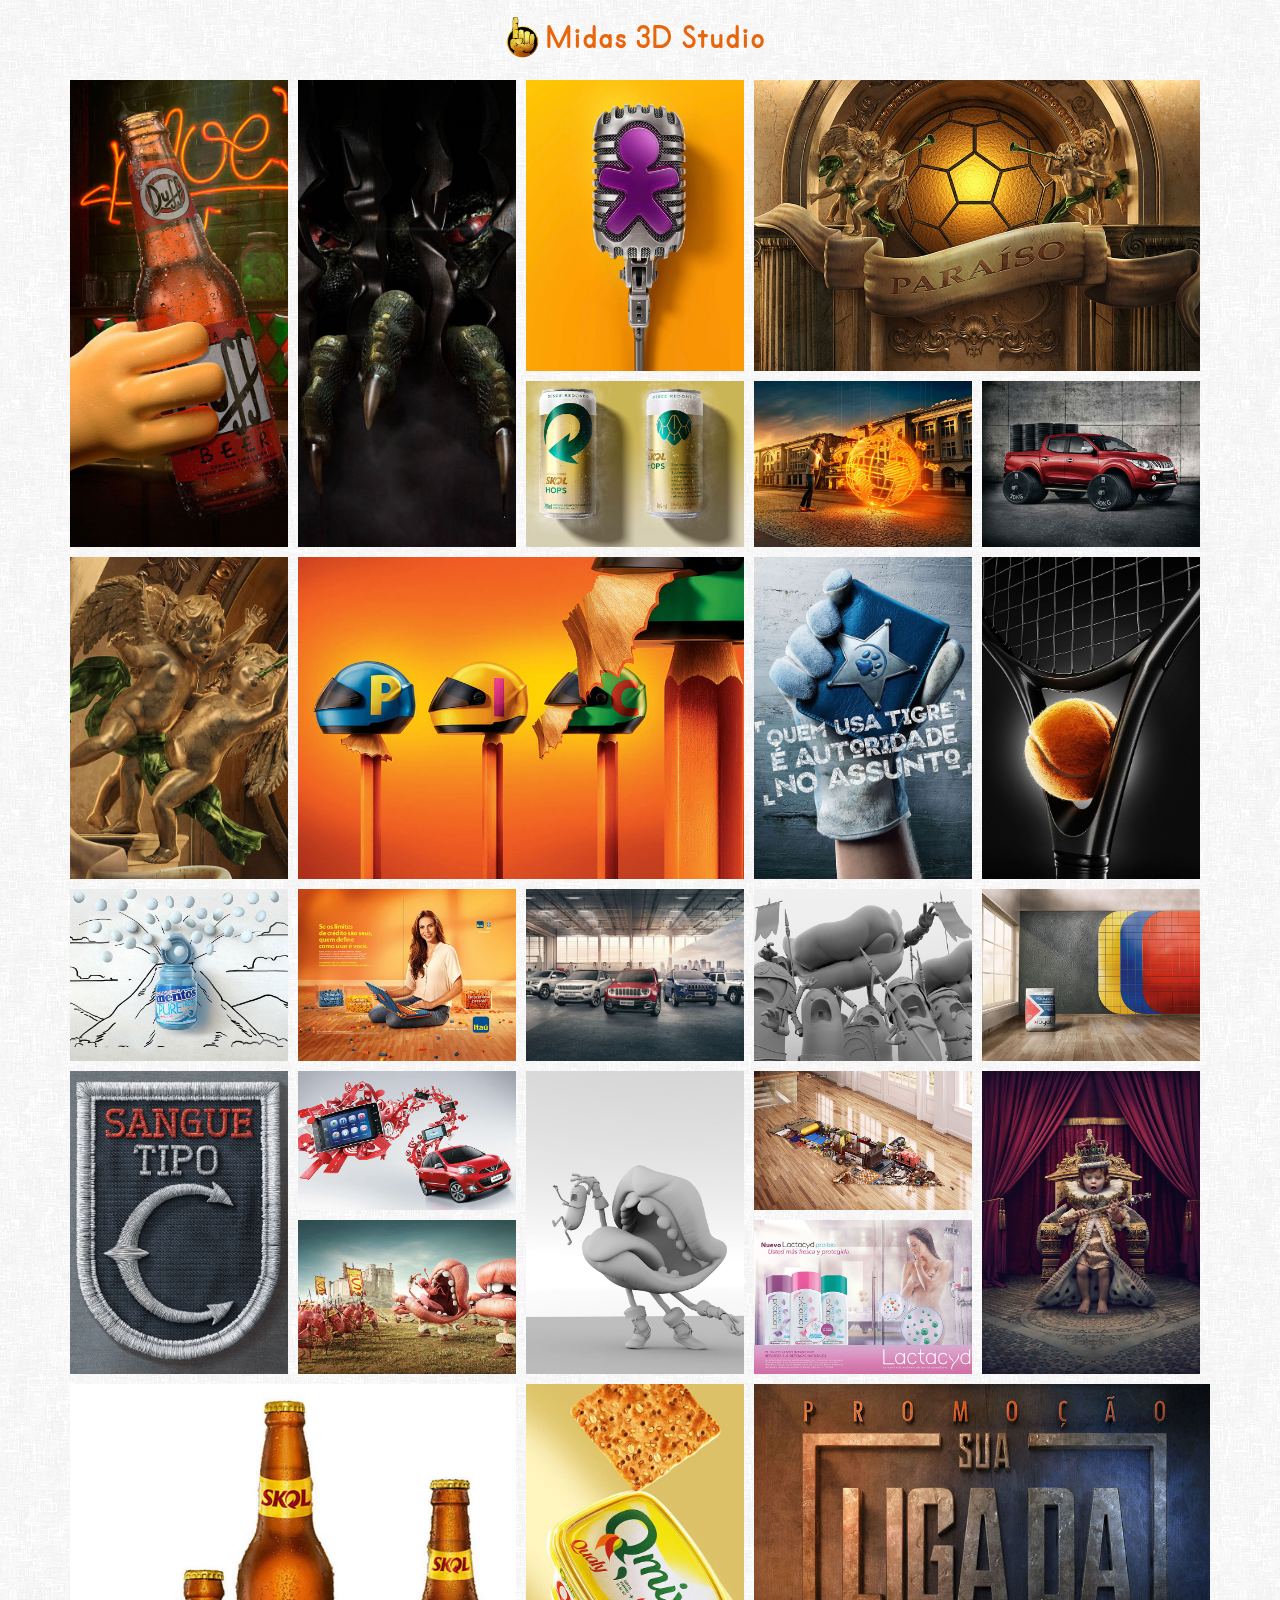
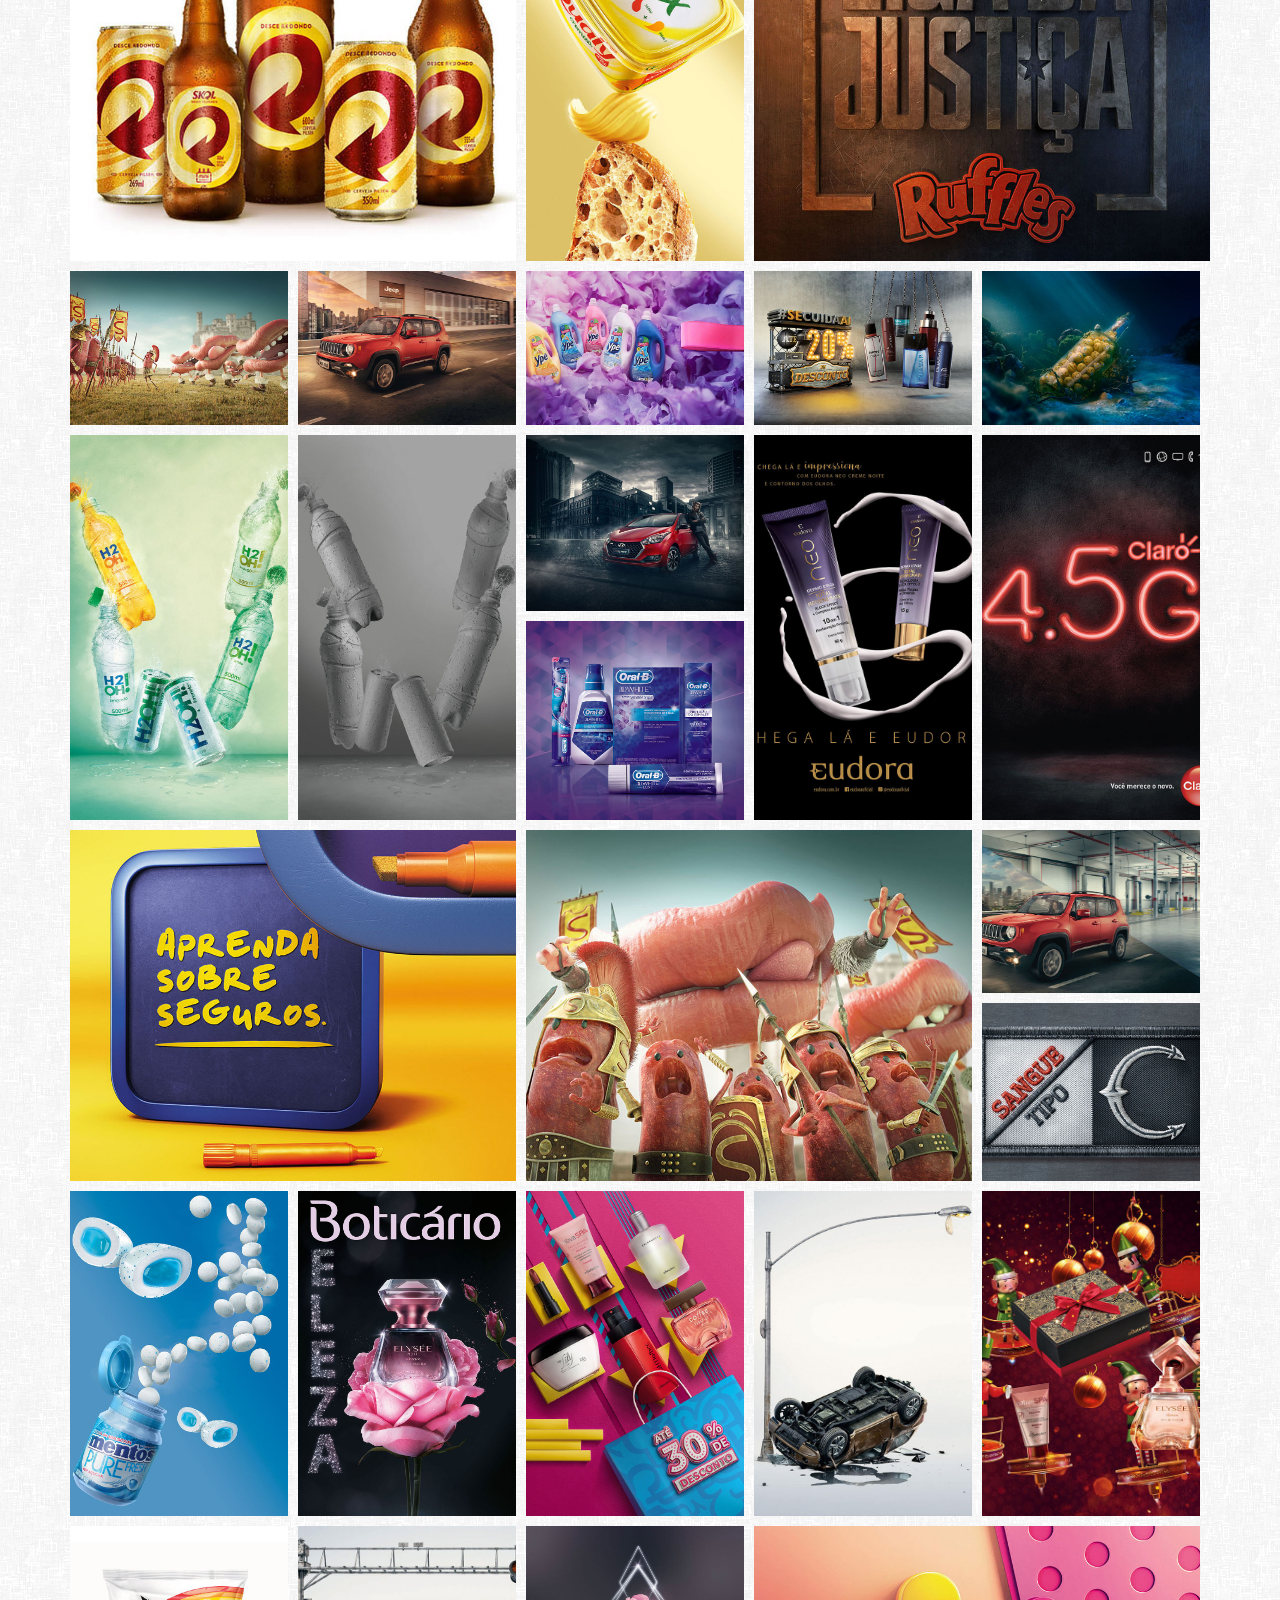
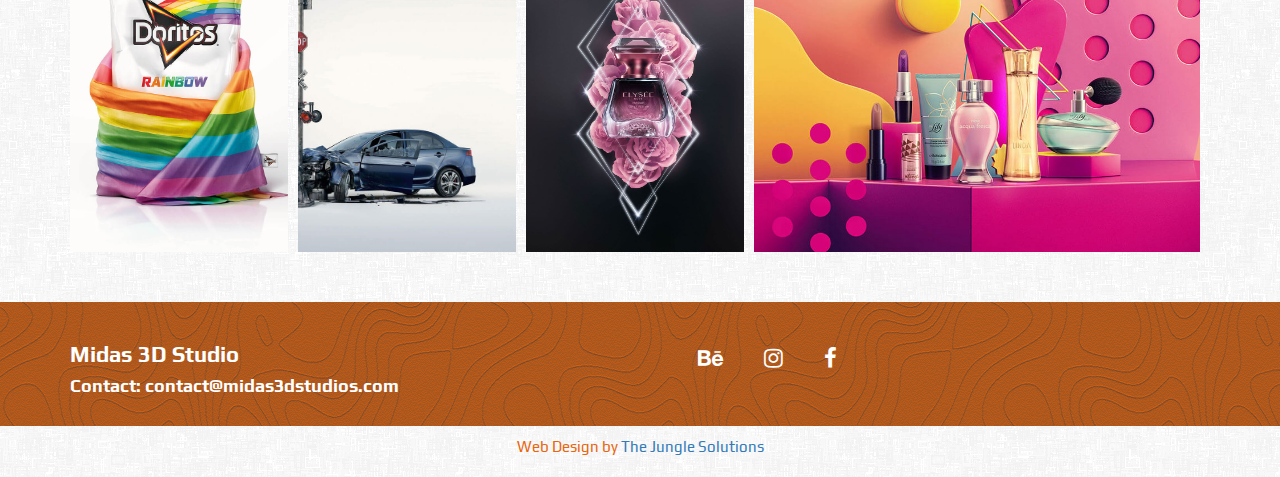
==== commit d0bf6f32: "add link facebook" ====
--- a/portfolio.html
+++ b/portfolio.html
@@ -14,6 +14,10 @@
   <meta charset="UTF-8">
   <!-- <meta name="viewport" content="width=device-width, initial-scale=1.0"> -->
   <meta name="viewport" content="width=device-width, initial-scale=1, shrink-to-fit=no">
+ 
+  <!-- Link para midias sociais -->
+  <meta property="og:description" content="Modeling, Texture and Rendering" />
+  <link rel="image_src" href="img/logo.png" />
   
   <!-- CSS files Libs -->
   <link rel="stylesheet" type="text/css" href="css/lib/bootstrap.min.css">
